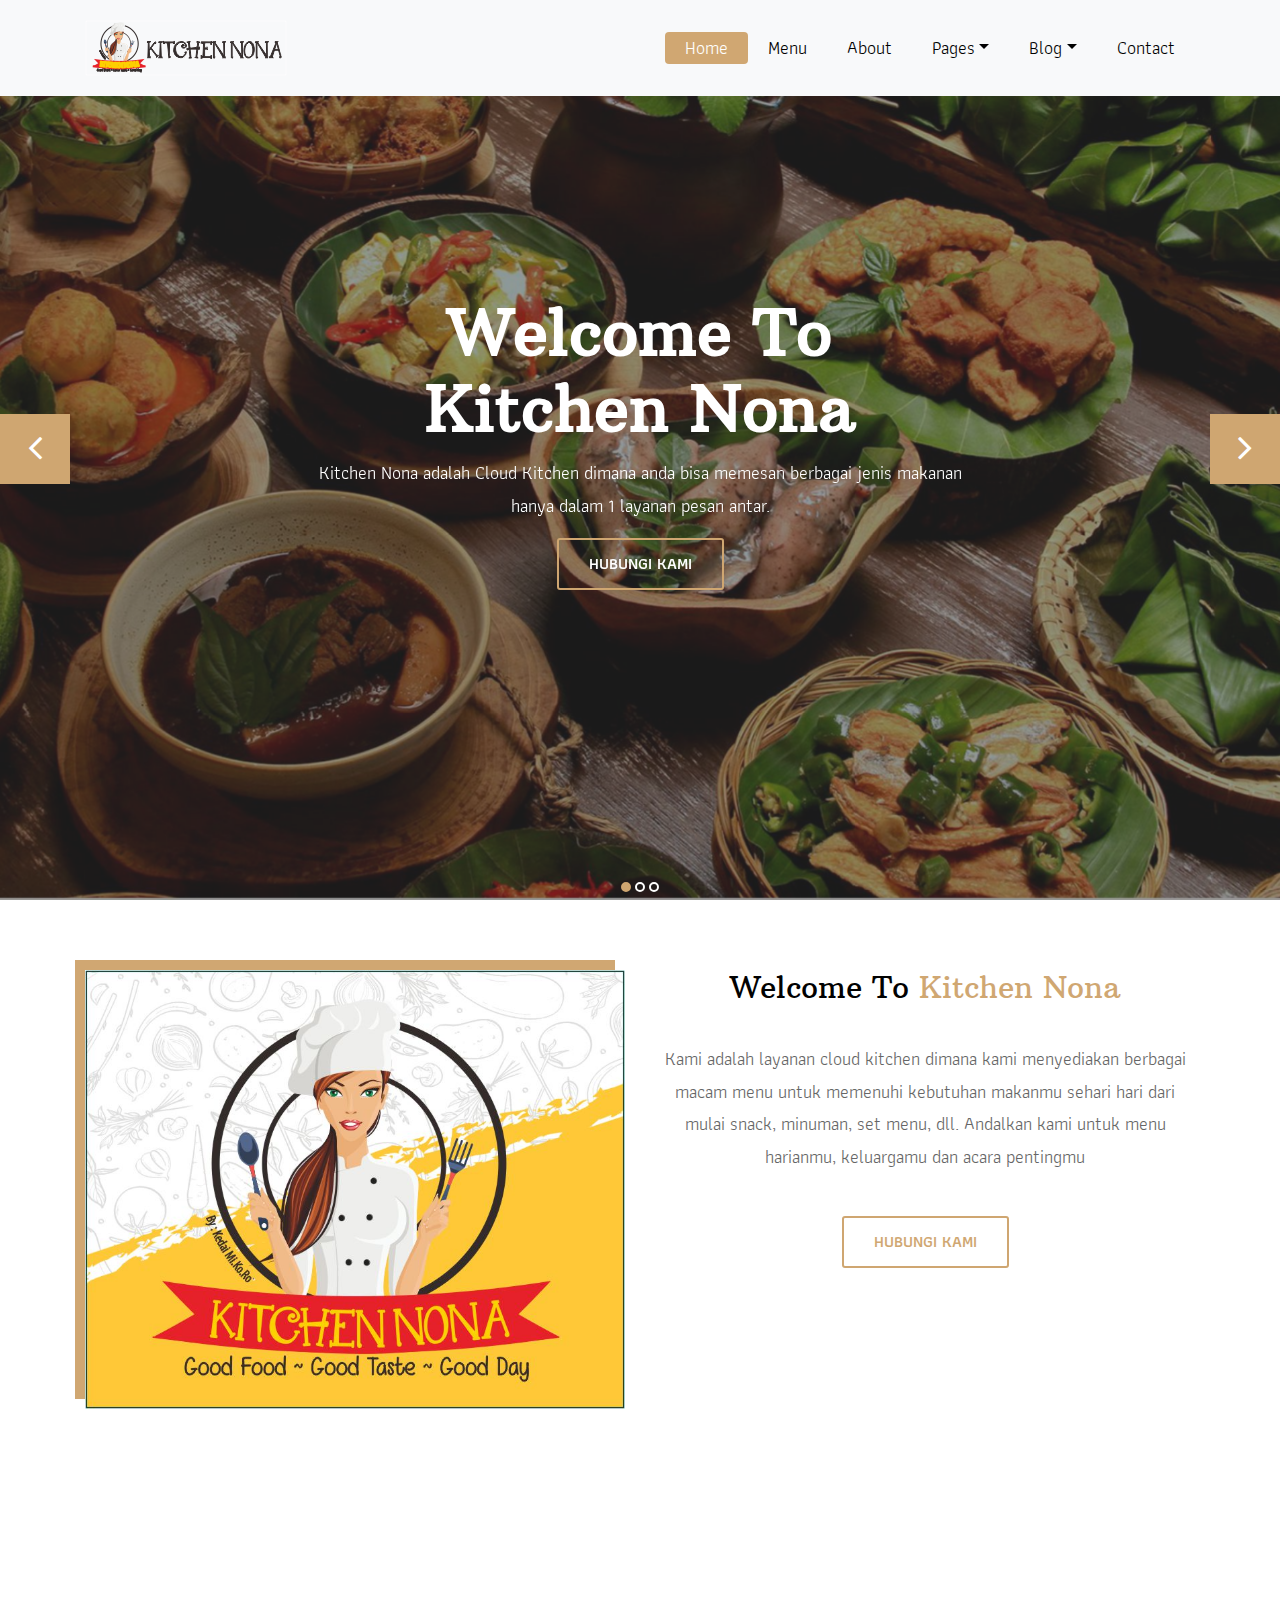
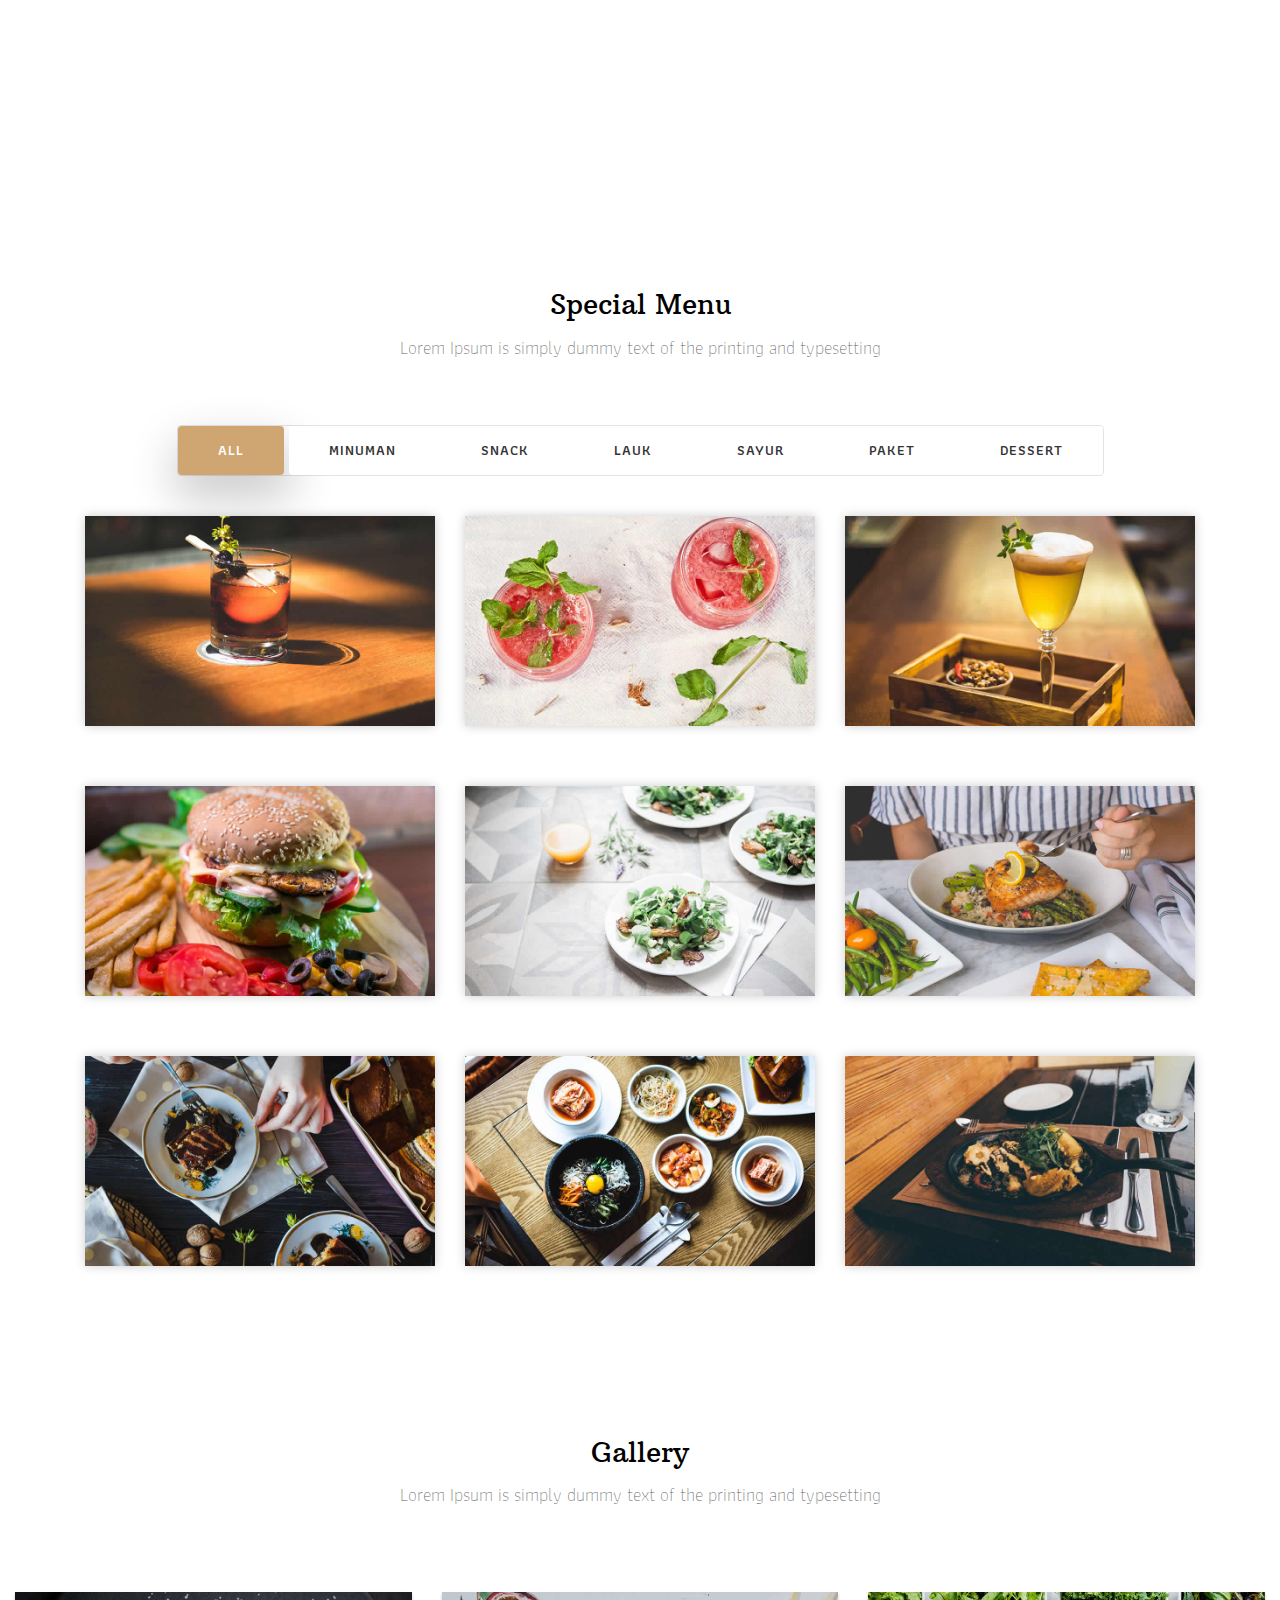
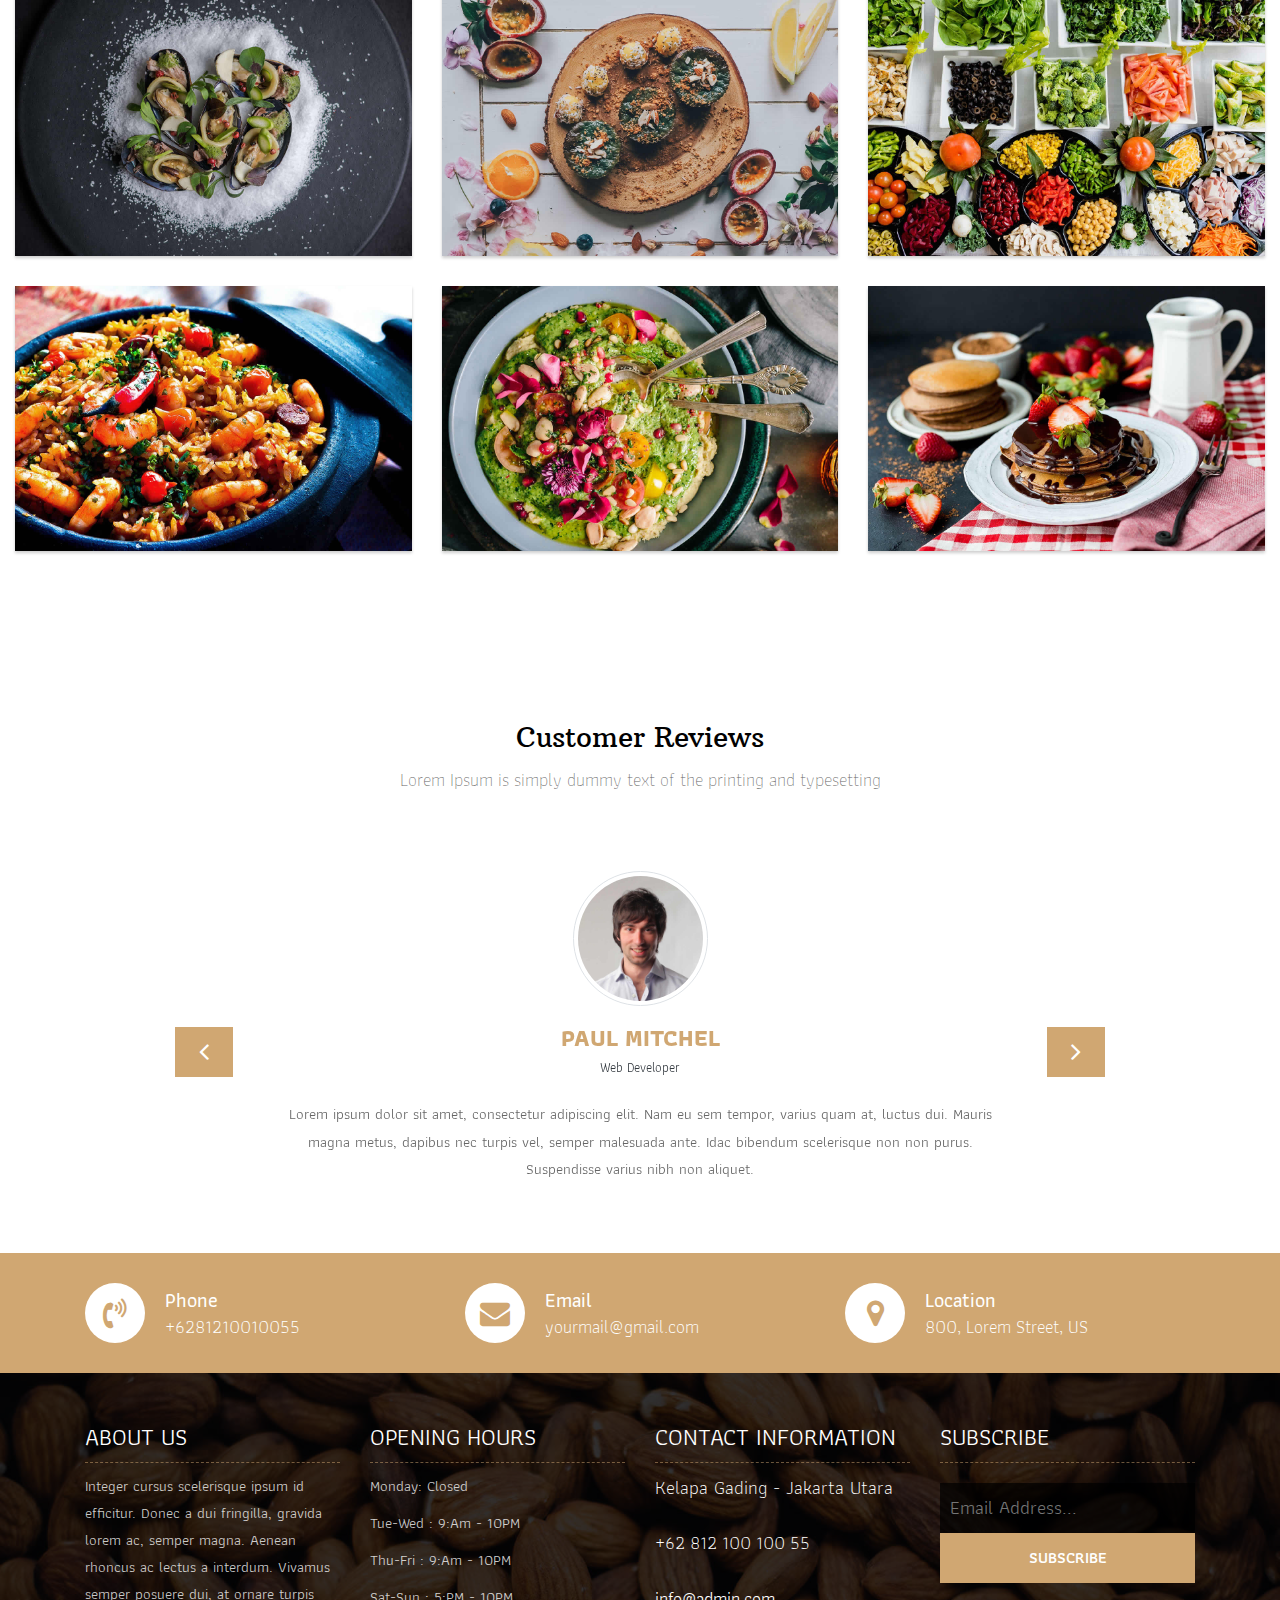
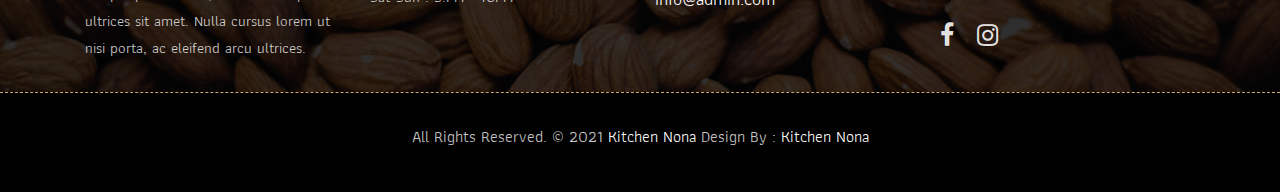
==== index.html @ 823c7b3d "first commit" ====
<!DOCTYPE html>
<html lang="en">
	<!-- Basic -->

	<head>
		<meta charset="utf-8">
		<meta http-equiv="X-UA-Compatible" content="IE=edge">

		<!-- Mobile Metas -->
		<meta name="viewport" content="width=device-width, initial-scale=1">

		<!-- Site Metas -->
		<title>Kitchen Nona</title>
		<meta name="keywords" content="">
		<meta name="description" content="">
		<meta name="author" content="">

		<!-- Site Icons -->
		<link rel="shortcut icon" href="images/favicon.ico" type="image/x-icon">
		<link rel="apple-touch-icon" href="images/apple-touch-icon.png">

		<!-- Bootstrap CSS -->
		<link rel="stylesheet" href="css/bootstrap.min.css">
		<!-- Site CSS -->
		<link rel="stylesheet" href="css/style.css">
		<!-- Responsive CSS -->
		<link rel="stylesheet" href="css/responsive.css">
		<!-- Custom CSS -->
		<link rel="stylesheet" href="css/custom.css">

		<!--[if lt IE 9]>
      <script src="https://oss.maxcdn.com/libs/html5shiv/3.7.0/html5shiv.js"></script>
      <script src="https://oss.maxcdn.com/libs/respond.js/1.4.2/respond.min.js"></script>
    <![endif]-->

	</head>

	<body>
		<!-- Start header -->
		<header class="top-navbar">
			<nav class="navbar navbar-expand-lg navbar-light bg-light">
				<div class="container">
					<a class="navbar-brand" href="index.html">
						<img src="images/logo_kn.png" alt="" />
					</a>
					<button class="navbar-toggler" type="button" data-toggle="collapse" data-target="#navbars-rs-food"
						aria-controls="navbars-rs-food" aria-expanded="false" aria-label="Toggle navigation">
						<span class="navbar-toggler-icon"></span>
					</button>
					<div class="collapse navbar-collapse" id="navbars-rs-food">
						<ul class="navbar-nav ml-auto">
							<li class="nav-item active"><a class="nav-link" href="index.html">Home</a></li>
							<li class="nav-item"><a class="nav-link" href="menu.html">Menu</a></li>
							<li class="nav-item"><a class="nav-link" href="about.html">About</a></li>
							<li class="nav-item dropdown">
								<a class="nav-link dropdown-toggle" href="#" id="dropdown-a" data-toggle="dropdown">Pages</a>
								<div class="dropdown-menu" aria-labelledby="dropdown-a">
									<a class="dropdown-item" href="reservation.html">Reservation</a>
									<a class="dropdown-item" href="stuff.html">Stuff</a>
									<a class="dropdown-item" href="gallery.html">Gallery</a>
								</div>
							</li>
							<li class="nav-item dropdown">
								<a class="nav-link dropdown-toggle" href="#" id="dropdown-a" data-toggle="dropdown">Blog</a>
								<div class="dropdown-menu" aria-labelledby="dropdown-a">
									<a class="dropdown-item" href="blog.html">blog</a>
									<a class="dropdown-item" href="blog-details.html">blog Single</a>
								</div>
							</li>
							<li class="nav-item"><a class="nav-link" href="contact.html">Contact</a></li>
						</ul>
					</div>
				</div>
			</nav>
		</header>
		<!-- End header -->

		<!-- Start slides -->
		<div id="slides" class="cover-slides">
			<ul class="slides-container">
				<li class="text-center">
					<img src="images/web_KN_1.jpg" alt="">
					<div class="container">
						<div class="row">
							<div class="col-md-12">
								<h1 class="m-b-20"><strong>Welcome To <br> Kitchen Nona</strong></h1>
								<p class="m-b-40">Kitchen Nona adalah Cloud Kitchen dimana anda bisa memesan berbagai jenis makanan <br>
									hanya dalam 1 layanan pesan antar.</p>
								<p><a class="btn btn-lg btn-circle btn-outline-new-white"
										href="https://api.whatsapp.com/send?phone=6281210010055">Hubungi Kami</a></p>
							</div>
						</div>
					</div>
				</li>
				<li class="text-center">
					<img src="images/web_KN_2.jpg" alt="">
					<div class="container">
						<div class="row">
							<div class="col-md-12">
								<h1 class="m-b-20"><strong>Welcome To <br> Kitchen Nona</strong></h1>
								<p class="m-b-40">Kitchen Nona adalah Cloud Kitchen dimana anda bisa memesan berbagai jenis makanan <br>
									hanya dalam 1 layanan pesan antar.</p>
								<p><a class="btn btn-lg btn-circle btn-outline-new-white"
										href="https://api.whatsapp.com/send?phone=6281210010055">Hubungi Kami</a></p>

							</div>
						</div>
					</div>
				</li>
				<li class="text-center">
					<img src="images/web_KN_3.jpg" alt="">
					<div class="container">
						<div class="row">
							<div class="col-md-12">
								<h1 class="m-b-20"><strong>Welcome To <br> Kitchen Nona</strong></h1>
								<p class="m-b-40">Kitchen Nona adalah Cloud Kitchen dimana anda bisa memesan berbagai jenis makanan <br>
									hanya dalam 1 layanan pesan antar.</p>
								<p><a class="btn btn-lg btn-circle btn-outline-new-white"
										href="https://api.whatsapp.com/send?phone=6281210010055">Hubungi Kami</a></p>

							</div>
						</div>
					</div>
				</li>
			</ul>
			<div class="slides-navigation">
				<a href="#" class="next"><i class="fa fa-angle-right" aria-hidden="true"></i></a>
				<a href="#" class="prev"><i class="fa fa-angle-left" aria-hidden="true"></i></a>
			</div>
		</div>
		<!-- End slides -->

		<!-- Start About -->
		<div class="about-section-box">
			<div class="container">
				<div class="row">
					<div class="col-lg-6 col-md-6 col-sm-12">
						<img src="images/web_KN_4.jpg" alt="" class="img-fluid">
					</div>
					<div class="col-lg-6 col-md-6 col-sm-12 text-center">
						<div class="inner-column">
							<h1>Welcome To <span>Kitchen Nona</span></h1>
							<!-- <h4>Little Story</h4> -->
							<br>
							<p>
								Kami adalah layanan cloud kitchen
								dimana kami menyediakan berbagai macam menu untuk
								memenuhi kebutuhan makanmu sehari hari
								dari mulai snack, minuman, set menu, dll.
								Andalkan kami untuk menu harianmu, keluargamu dan acara pentingmu

							</p>
							<br>

							<a class="btn btn-lg btn-circle btn-outline-new-white"
								href="https://api.whatsapp.com/send?phone=6281210010055">Hubungi Kami</a>
						</div>
					</div>
				</div>
			</div>
		</div>
		<!-- End About -->

		<!-- Start QT -->
		<div class="qt-box qt-background">
			<div class="container">
				<div class="row">
					<div class="col-md-8 ml-auto mr-auto text-left">
						<p class="lead ">
							" We make a good food, good taste for you to get a good day "
						</p>
						<span class="lead">Kitchen Nona</span>
					</div>
				</div>
			</div>
		</div>
		<!-- End QT -->

		<!-- Start Menu -->
		<div class="menu-box">
			<div class="container">
				<div class="row">
					<div class="col-lg-12">
						<div class="heading-title text-center">
							<h2>Special Menu</h2>
							<p>Lorem Ipsum is simply dummy text of the printing and typesetting</p>
						</div>
					</div>
				</div>
				<div class="row">
					<div class="col-lg-12">
						<div class="special-menu text-center">
							<div class="button-group filter-button-group">
								<button class="active" data-filter="*">All</button>
								<!-- <button data-filter=".drinks">Drinks</button>
								<button data-filter=".lunch">Lunch</button>
								<button data-filter=".dinner">Dinner</button> -->

								<button data-filter=".minuman">Minuman</button>
								<button data-filter=".snack">Snack</button>
								<button data-filter=".lauk">Lauk</button>
								<button data-filter=".sayur">Sayur</button>
								<button data-filter=".paket">Paket</button>
								<button data-filter=".dessert">Dessert</button>



							</div>
						</div>
					</div>
				</div>

				<div class="row special-list">
					<div class="col-lg-4 col-md-6 special-grid drinks">
						<div class="gallery-single fix">
							<img src="images/img-01.jpg" class="img-fluid" alt="Image">
							<div class="why-text">
								<h4>Special Drinks 1</h4>
								<p>Sed id magna vitae eros sagittis euismod.</p>
								<h5> $7.79</h5>
							</div>
						</div>
					</div>

					<div class="col-lg-4 col-md-6 special-grid drinks">
						<div class="gallery-single fix">
							<img src="images/img-02.jpg" class="img-fluid" alt="Image">
							<div class="why-text">
								<h4>Special Drinks 2</h4>
								<p>Sed id magna vitae eros sagittis euismod.</p>
								<h5> $9.79</h5>
							</div>
						</div>
					</div>

					<div class="col-lg-4 col-md-6 special-grid drinks">
						<div class="gallery-single fix">
							<img src="images/img-03.jpg" class="img-fluid" alt="Image">
							<div class="why-text">
								<h4>Special Drinks 3</h4>
								<p>Sed id magna vitae eros sagittis euismod.</p>
								<h5> $10.79</h5>
							</div>
						</div>
					</div>

					<div class="col-lg-4 col-md-6 special-grid lunch">
						<div class="gallery-single fix">
							<img src="images/img-04.jpg" class="img-fluid" alt="Image">
							<div class="why-text">
								<h4>Special Lunch 1</h4>
								<p>Sed id magna vitae eros sagittis euismod.</p>
								<h5> $15.79</h5>
							</div>
						</div>
					</div>

					<div class="col-lg-4 col-md-6 special-grid lunch">
						<div class="gallery-single fix">
							<img src="images/img-05.jpg" class="img-fluid" alt="Image">
							<div class="why-text">
								<h4>Special Lunch 2</h4>
								<p>Sed id magna vitae eros sagittis euismod.</p>
								<h5> $18.79</h5>
							</div>
						</div>
					</div>

					<div class="col-lg-4 col-md-6 special-grid lunch">
						<div class="gallery-single fix">
							<img src="images/img-06.jpg" class="img-fluid" alt="Image">
							<div class="why-text">
								<h4>Special Lunch 3</h4>
								<p>Sed id magna vitae eros sagittis euismod.</p>
								<h5> $20.79</h5>
							</div>
						</div>
					</div>

					<div class="col-lg-4 col-md-6 special-grid dinner">
						<div class="gallery-single fix">
							<img src="images/img-07.jpg" class="img-fluid" alt="Image">
							<div class="why-text">
								<h4>Special Dinner 1</h4>
								<p>Sed id magna vitae eros sagittis euismod.</p>
								<h5> $25.79</h5>
							</div>
						</div>
					</div>

					<div class="col-lg-4 col-md-6 special-grid dinner">
						<div class="gallery-single fix">
							<img src="images/img-08.jpg" class="img-fluid" alt="Image">
							<div class="why-text">
								<h4>Special Dinner 2</h4>
								<p>Sed id magna vitae eros sagittis euismod.</p>
								<h5> $22.79</h5>
							</div>
						</div>
					</div>

					<div class="col-lg-4 col-md-6 special-grid dinner">
						<div class="gallery-single fix">
							<img src="images/img-09.jpg" class="img-fluid" alt="Image">
							<div class="why-text">
								<h4>Special Dinner 3</h4>
								<p>Sed id magna vitae eros sagittis euismod.</p>
								<h5> $24.79</h5>
							</div>
						</div>
					</div>

				</div>
			</div>
		</div>
		<!-- End Menu -->

		<!-- Start Gallery -->
		<div class="gallery-box">
			<div class="container-fluid">
				<div class="row">
					<div class="col-lg-12">
						<div class="heading-title text-center">
							<h2>Gallery</h2>
							<p>Lorem Ipsum is simply dummy text of the printing and typesetting</p>
						</div>
					</div>
				</div>
				<div class="tz-gallery">
					<div class="row">
						<div class="col-sm-12 col-md-4 col-lg-4">
							<a class="lightbox" href="images/gallery-img-01.jpg">
								<img class="img-fluid" src="images/gallery-img-01.jpg" alt="Gallery Images">
							</a>
						</div>
						<div class="col-sm-6 col-md-4 col-lg-4">
							<a class="lightbox" href="images/gallery-img-02.jpg">
								<img class="img-fluid" src="images/gallery-img-02.jpg" alt="Gallery Images">
							</a>
						</div>
						<div class="col-sm-6 col-md-4 col-lg-4">
							<a class="lightbox" href="images/gallery-img-03.jpg">
								<img class="img-fluid" src="images/gallery-img-03.jpg" alt="Gallery Images">
							</a>
						</div>
						<div class="col-sm-12 col-md-4 col-lg-4">
							<a class="lightbox" href="images/gallery-img-04.jpg">
								<img class="img-fluid" src="images/gallery-img-04.jpg" alt="Gallery Images">
							</a>
						</div>
						<div class="col-sm-6 col-md-4 col-lg-4">
							<a class="lightbox" href="images/gallery-img-05.jpg">
								<img class="img-fluid" src="images/gallery-img-05.jpg" alt="Gallery Images">
							</a>
						</div>
						<div class="col-sm-6 col-md-4 col-lg-4">
							<a class="lightbox" href="images/gallery-img-06.jpg">
								<img class="img-fluid" src="images/gallery-img-06.jpg" alt="Gallery Images">
							</a>
						</div>
					</div>
				</div>
			</div>
		</div>
		<!-- End Gallery -->

		<!-- Start Customer Reviews -->
		<div class="customer-reviews-box">
			<div class="container">
				<div class="row">
					<div class="col-lg-12">
						<div class="heading-title text-center">
							<h2>Customer Reviews</h2>
							<p>Lorem Ipsum is simply dummy text of the printing and typesetting</p>
						</div>
					</div>
				</div>
				<div class="row">
					<div class="col-md-8 mr-auto ml-auto text-center">
						<div id="reviews" class="carousel slide" data-ride="carousel">
							<div class="carousel-inner mt-4">
								<div class="carousel-item text-center active">
									<div class="img-box p-1 border rounded-circle m-auto">
										<img class="d-block w-100 rounded-circle" src="images/profile-1.jpg" alt="">
									</div>
									<h5 class="mt-4 mb-0"><strong class="text-warning text-uppercase">Paul Mitchel</strong></h5>
									<h6 class="text-dark m-0">Web Developer</h6>
									<p class="m-0 pt-3">Lorem ipsum dolor sit amet, consectetur adipiscing elit. Nam eu sem tempor, varius
										quam at, luctus dui. Mauris magna metus, dapibus nec turpis vel, semper malesuada ante. Idac
										bibendum scelerisque non non purus. Suspendisse varius nibh non aliquet.</p>
								</div>
								<div class="carousel-item text-center">
									<div class="img-box p-1 border rounded-circle m-auto">
										<img class="d-block w-100 rounded-circle" src="images/profile-3.jpg" alt="">
									</div>
									<h5 class="mt-4 mb-0"><strong class="text-warning text-uppercase">Steve Fonsi</strong></h5>
									<h6 class="text-dark m-0">Web Designer</h6>
									<p class="m-0 pt-3">Lorem ipsum dolor sit amet, consectetur adipiscing elit. Nam eu sem tempor, varius
										quam at, luctus dui. Mauris magna metus, dapibus nec turpis vel, semper malesuada ante. Idac
										bibendum scelerisque non non purus. Suspendisse varius nibh non aliquet.</p>
								</div>
								<div class="carousel-item text-center">
									<div class="img-box p-1 border rounded-circle m-auto">
										<img class="d-block w-100 rounded-circle" src="images/profile-7.jpg" alt="">
									</div>
									<h5 class="mt-4 mb-0"><strong class="text-warning text-uppercase">Daniel vebar</strong></h5>
									<h6 class="text-dark m-0">Seo Analyst</h6>
									<p class="m-0 pt-3">Lorem ipsum dolor sit amet, consectetur adipiscing elit. Nam eu sem tempor, varius
										quam at, luctus dui. Mauris magna metus, dapibus nec turpis vel, semper malesuada ante. Idac
										bibendum scelerisque non non purus. Suspendisse varius nibh non aliquet.</p>
								</div>
							</div>
							<a class="carousel-control-prev" href="#reviews" role="button" data-slide="prev">
								<i class="fa fa-angle-left" aria-hidden="true"></i>
								<span class="sr-only">Previous</span>
							</a>
							<a class="carousel-control-next" href="#reviews" role="button" data-slide="next">
								<i class="fa fa-angle-right" aria-hidden="true"></i>
								<span class="sr-only">Next</span>
							</a>
						</div>
					</div>
				</div>
			</div>
		</div>
		<!-- End Customer Reviews -->

		<!-- Start Contact info -->
		<div class="contact-imfo-box">
			<div class="container">
				<div class="row">
					<div class="col-md-4">
						<a href="tel:+6281210010055"><i class="fa fa-volume-control-phone"></i>
							<div class="overflow-hidden">
								<h4>Phone</h4>
								<p class="lead">
									+6281210010055
								</p>
						</a>
					</div>

				</div>
				<div class="col-md-4">
					<i class="fa fa-envelope"></i>
					<div class="overflow-hidden">
						<h4>Email</h4>
						<p class="lead">
							yourmail@gmail.com
						</p>
					</div>
				</div>
				<div class="col-md-4">
					<i class="fa fa-map-marker"></i>
					<div class="overflow-hidden">
						<h4>Location</h4>
						<p class="lead">
							800, Lorem Street, US
						</p>
					</div>
				</div>
			</div>
		</div>
		</div>
		<!-- End Contact info -->

		<!-- Start Footer -->
		<footer class="footer-area bg-f">
			<div class="container">
				<div class="row">
					<div class="col-lg-3 col-md-6">
						<h3>About Us</h3>
						<p>Integer cursus scelerisque ipsum id efficitur. Donec a dui fringilla, gravida lorem ac, semper magna.
							Aenean rhoncus ac lectus a interdum. Vivamus semper posuere dui, at ornare turpis ultrices sit amet. Nulla
							cursus lorem ut nisi porta, ac eleifend arcu ultrices.</p>
					</div>
					<div class="col-lg-3 col-md-6">
						<h3>Opening hours</h3>
						<p><span class="text-color">Monday: </span>Closed</p>
						<p><span class="text-color">Tue-Wed :</span> 9:Am - 10PM</p>
						<p><span class="text-color">Thu-Fri :</span> 9:Am - 10PM</p>
						<p><span class="text-color">Sat-Sun :</span> 5:PM - 10PM</p>
					</div>
					<div class="col-lg-3 col-md-6">
						<h3>Contact information</h3>
						<p class="lead">Kelapa Gading - Jakarta Utara</p>
						<p class="lead"><a href="#">+62 812 100 100 55</a></p>
						<p><a href="#"> info@admin.com</a></p>
					</div>
					<div class="col-lg-3 col-md-6">
						<h3>Subscribe</h3>
						<div class="subscribe_form">
							<form class="subscribe_form">
								<input name="EMAIL" id="subs-email" class="form_input" placeholder="Email Address..." type="email">
								<button type="submit" class="submit">SUBSCRIBE</button>
								<div class="clearfix"></div>
							</form>
						</div>
						<ul class="list-inline f-social">
							<li class="list-inline-item"><a href="#"><i class="fa fa-facebook" aria-hidden="true"></i></a></li>
							<!-- <li class="list-inline-item"><a href="#"><i class="fa fa-twitter" aria-hidden="true"></i></a></li> -->
							<!-- <li class="list-inline-item"><a href="#"><i class="fa fa-linkedin" aria-hidden="true"></i></a></li> -->
							<!-- <li class="list-inline-item"><a href="#"><i class="fa fa-google-plus" aria-hidden="true"></i></a></li> -->
							<li class="list-inline-item"><a href="https://www.instagram.com/order.kitchennona/"><i
										class="fa fa-instagram" aria-hidden="true"></i></a></li>
						</ul>
					</div>
				</div>
			</div>

			<div class="copyright">
				<div class="container">
					<div class="row">
						<div class="col-lg-12">
							<p class="company-name">All Rights Reserved. &copy; 2021 <a href="#">Kitchen Nona</a> Design By :
								<a href="https://html.design/">Kitchen Nona</a>
							</p>
						</div>
					</div>
				</div>
			</div>

		</footer>
		<!-- End Footer -->

		<a href="#" id="back-to-top" title="Back to top" style="display: none;">&uarr;</a>

		<!-- ALL JS FILES -->
		<script src="js/jquery-3.2.1.min.js"></script>
		<script src="js/popper.min.js"></script>
		<script src="js/bootstrap.min.js"></script>
		<!-- ALL PLUGINS -->
		<script src="js/jquery.superslides.min.js"></script>
		<script src="js/images-loded.min.js"></script>
		<script src="js/isotope.min.js"></script>
		<script src="js/baguetteBox.min.js"></script>
		<script src="js/form-validator.min.js"></script>
		<script src="js/contact-form-script.js"></script>
		<script src="js/custom.js"></script>
	</body>

</html>
---- css/style.css ----
/*------------------------------------------------------------------
    IMPORT FONTS
-------------------------------------------------------------------*/

@import url('https://fonts.googleapis.com/css?family=Arbutus+Slab');
@import url('https://fonts.googleapis.com/css?family=Athiti:400,500,600');

/*------------------------------------------------------------------
    IMPORT FILES
-------------------------------------------------------------------*/

@import url(animate.css);
@import url(font-awesome.min.css);
@import url(superslides.css);
@import url(baguetteBox.min.css);

/*------------------------------------------------------------------
    SKELETON
-------------------------------------------------------------------*/

body {
    color: #666666;
    font-size: 15px;
    font-family: 'Athiti', sans-serif;
    line-height: 1.80857;
}


a {
    color: #1f1f1f;
    text-decoration: none !important;
    outline: none !important;
    -webkit-transition: all .3s ease-in-out;
    -moz-transition: all .3s ease-in-out;
    -ms-transition: all .3s ease-in-out;
    -o-transition: all .3s ease-in-out;
    transition: all .3s ease-in-out;
}

h1,
h2,
h3,
h4,
h5,
h6 {
    letter-spacing: 0;
    font-weight: normal;
    position: relative;
    padding: 0 0 10px 0;
    font-weight: normal;
    line-height: 120% !important;
    color: #1f1f1f;
    margin: 0
}

h1 {
    font-size: 24px
}

h2 {
    font-size: 22px
}

h3 {
    font-size: 18px
}

h4 {
    font-size: 16px
}

h5 {
    font-size: 14px
}

h6 {
    font-size: 13px
}

h1 a,
h2 a,
h3 a,
h4 a,
h5 a,
h6 a {
    color: #212121;
    text-decoration: none!important;
    opacity: 1
}

h1 a:hover,
h2 a:hover,
h3 a:hover,
h4 a:hover,
h5 a:hover,
h6 a:hover {
    opacity: .8
}

a {
    color: #1f1f1f;
    text-decoration: none;
    outline: none;
}

a,
.btn {
    text-decoration: none !important;
    outline: none !important;
    -webkit-transition: all .3s ease-in-out;
    -moz-transition: all .3s ease-in-out;
    -ms-transition: all .3s ease-in-out;
    -o-transition: all .3s ease-in-out;
    transition: all .3s ease-in-out;
}

.btn-custom {
    margin-top: 20px;
    background-color: transparent !important;
    border: 2px solid #ddd;
    padding: 12px 40px;
    font-size: 16px;
}

.lead {
    font-size: 18px;
    line-height: 30px;
    color: #767676;
    margin: 0;
    padding: 0;
}

blockquote {
    margin: 20px 0 20px;
    padding: 30px;
}

ul, li, ol{
	list-style: none;
	margin: 0px;
	padding: 0px;
}
button:focus{
	outline: none;
}

.form-control::-moz-placeholder {
    color: #2a2a2a;
    opacity: 1;
}

/*------------------------------------------------------------------
    LOADER 
-------------------------------------------------------------------*/


/*------------------------------------------------------------------
    HEADER
-------------------------------------------------------------------*/
.top-navbar{
	position: relative;
	z-index: 10;
}

.top-navbar .navbar{
	padding: 15px 0px;
	position: fixed;
	width: 100%;
	transition: height .3s ease-out, background .3s ease-out, box-shadow .3s ease-out;
	-webkit-transform: translate3d(0, 0, 0);
	transform: translate3d(0, 0, 0);
	z-index: 100;
}

.top-navbar .navbar-light .navbar-nav .nav-link{
	color: #010101;
	font-size: 18px;
	padding: 0px 20px;
	border-radius: 4px;
}

.top-navbar .navbar-light .navbar-nav .nav-item .nav-link:hover{
	background: #d0a772;
	color: #ffffff;
}
.top-navbar .navbar-light .navbar-nav .nav-item.active .nav-link{
	background: #d0a772;
	color: #ffffff;
	border-radius: 4px;
}

.navbar-expand-lg .navbar-nav .dropdown-menu{
	border: none;
	 box-shadow: 2px 5px 6px rgba(0,0,0,0.5);
}

.navbar-expand-lg .navbar-nav .dropdown-menu a.dropdown-item:hover{
	background: #d0a772;
	color: #ffffff;
}
.navbar-light .navbar-toggler:hover{
	background: #cfa671;
}

/*------------------------------------------------------------------
    Slider
-------------------------------------------------------------------*/

.cover-slides{
	height: 100vh;
}
.slides-navigation a {
	background: #cfa671;
    position: absolute;
    height: 70px;
    width: 70px;
    top: 50%;
    font-size: 20px;
    display: block;
    color: #fff;
	line-height: 80px;
	text-align: center;
    transition: all .3s ease-in-out;
}
.slides-navigation a i{
	font-size: 40px;
}
.slides-navigation a:hover {
	background: #010101;
}
.cover-slides .container{
	height: 100%;
	position: relative;
	z-index: 2;
}
.cover-slides .container > .row {
	-webkit-box-align: center;
	-ms-flex-align: center;
	align-items: center;
}
.cover-slides .container > .row {
    height: 100%;
}

.btn{
	text-transform: uppercase;
	padding: 19px 36px;
}
.btn{
	display: inline-block;
	font-weight: 600;
	text-align: center;
	white-space: nowrap;
	vertical-align: middle;
	-webkit-user-select: none;
	-moz-user-select: none;
	-ms-user-select: none;
	user-select: none;
	border: 2px solid transparent;
	padding: 12px 30px;
	font-size: 16px;
	line-height: 1.5;
	border-radius: .1875rem;
	transition: color .15s ease-in-out, background-color .15s ease-in-out, border-color .15s ease-in-out, box-shadow .15s ease-in-out;
}
.btn-outline-new-white {
    color: #fff;
    background-color: transparent;
    background-image: none;
    border-color: #cfa671;
}
.btn-outline-new-white:hover {
    color: #ffffff;
    background-color: #cfa671;
    border-color: #cfa671;
}

.overlay-background {
    background: #333;
    position: absolute;
    height: 100%;
    width: 100%;
    left: 0;
    top: 0;
	opacity: 0.5;
}

.cover-slides h1{
	font-family: 'Arbutus Slab', serif;
	font-weight: 500;
	font-size: 64px;
	color: #fff;
}
.cover-slides p{
	font-size: 18px;
	color: #fff;
}
.slides-pagination a{
	border: 2px solid #ffffff;
}
.slides-pagination a.current{
	background: #cfa671;
	border: 2px solid #cfa671;
}

/*------------------------------------------------------------------
    About
-------------------------------------------------------------------*/

.about-section-box{
	padding: 70px 0px;
}
.about-section-box .img-fluid{
	box-shadow: -10px -10px 0px #d0a772;
}
.inner-column{}
.inner-column h1{
	font-family: 'Arbutus Slab', serif;
	font-size: 30px;
	color: #010101;
}
.inner-column h1 span{
	color: #d0a772;
}
.inner-column h4{
	font-size: 16px;
	font-weight: 500;
}
.inner-column p{
	font-size: 18px;
}
.inner-column .btn-outline-new-white{
	color: #d0a772;
}
.inner-column .btn-outline-new-white:hover{
	color: #ffffff;
}

/*------------------------------------------------------------------
    QT
-------------------------------------------------------------------*/


.qt-background{
	background: url(../images/qt-bg-sate.jpg) no-repeat;
    /* background: url(../images/web-bg.jpg) no-repeat; */
	background-size: cover;
	padding: 100px 0;
	background-attachment: fixed;
	background-position: center center;
	position: relative;
}
.qt-background p {
    font-size: 35px;
    font-weight: 300;
    line-height: 44px;
    color: #fff;
	font-family: 'Arbutus Slab', serif;
	margin-bottom: 20px;
}

.qt-background span {
    color: #fff;
    font-size: 20px;  
	font-weight: 500;	
}

/*------------------------------------------------------------------
    Menu
-------------------------------------------------------------------*/

.menu-box{
	padding: 70px 0px;
}

.heading-title{
	margin-bottom: 50px;
}
.heading-title h2{
	color: #010101;
	font-size: 28px;
	font-family: 'Arbutus Slab', serif;
}
.heading-title p{
	font-size: 18px;
	font-weight: 200;
	margin: 0px;
}

.filter-button-group {
    border: 1px solid #e4e4e4;
    border-radius: 4px;
    margin: 10px 15px;
    display: inline-block;
}

.filter-button-group button {
    color: #333;
    letter-spacing: 1px;
    text-transform: uppercase;
    font-weight: 600;
    font-size: 14px;
    cursor: pointer;
    background: #fff;
    padding: 12px 40px;
    border: none;
    border-radius: 4px;
}

.filter-button-group button.active {
    background: #cfa671;
    color: #fff;
    box-shadow: 2px 20px 45px 5px rgba(0,0,0,.2);
}

.gallery-single{
	margin: 30px 0px;
}

.gallery-single {
    position: relative;
    overflow: hidden;
    -webkit-box-shadow: 0 0 10px #ccc;
    box-shadow: 0 0 10px #ccc;
}

.why-text {
    position: absolute;
    left: 0;
    bottom: -100%;
    right: 0;
    height: 100%;
    background: rgba(207, 166, 113, 0.9);
    padding: 12px 12px;
    -webkit-transition: all .3s ease;
    transition: all .3s ease;
}
.why-text h4{
	color: #ffffff;
	font-size: 24px;
	font-weight: 500;
	font-family: 'Arbutus Slab', serif;
}
.why-text p{
	color: #ffffff;
	font-size: 18px;
	border-bottom: 1px dashed #010101;
	margin: 0px;
	padding-bottom: 15px;
	margin-top: 15px;
	margin-bottom: 15px;
}
.why-text h5{
	font-size: 28px;
	font-weight: 600;
	color: #ffffff;
}

.gallery-single:hover .why-text{
	bottom: 0px;
}


/*------------------------------------------------------------------
    Gallery
-------------------------------------------------------------------*/

.gallery-box{
	padding: 70px 0px;
}
.tz-gallery{
	margin-top: 30px;
}
.tz-gallery .lightbox img {
    width: 100%;
    margin-bottom: 30px;
    transition: 0.2s ease-in-out;
    box-shadow: 0 2px 3px rgba(0,0,0,0.2);
}
.tz-gallery .lightbox img:hover {
    transform: scale(1.05);
    box-shadow: 0 8px 15px rgba(0,0,0,0.3);
}

/*------------------------------------------------------------------
    Customer Reviews
-------------------------------------------------------------------*/

.customer-reviews-box{
	padding: 70px 0px;
}

.carousel-inner .carousel-item .img-box{
	width: 135px;
	height: 135px;
}
.carousel-control-prev{
	left: -100px;
}
.carousel-control-next{
	right: -100px;
}
.carousel-indicators{
	top: 320px;
}

.text-warning{
	color: #d0a772 !important;
	font-size: 24px;
}

@media (min-width: 320px) and (max-width: 640px) {
	.carousel-inner .carousel-item p{
		font-size: 14px;
	}
	.carousel-control-prev{
		left: -5px;
	}
	.carousel-control-next{
		right: -5px;
	}
 	.carousel-indicators{
		top: 400px;
	}
}

#reviews .carousel-control-prev{
	background: #d0a772;
	color: #ffffff;
	display: block;
	position: absolute;
	width: 8%;
	height: 50px;
	top: 50%;
	font-size: 28px;
	opacity: 1;
}
#reviews .carousel-control-prev:hover{
	background: #010101;
	color: #ffffff;
}

#reviews .carousel-control-next{
	background: #d0a772;
	color: #ffffff;
	display: block;
	position: absolute;
	width: 8%;
	height: 50px;
	top: 50%;
	font-size: 28px;
	opacity: 1;
}
#reviews .carousel-control-next:hover{
	background: #010101;
	color: #ffffff;
}


/*------------------------------------------------------------------
    Contact info
-------------------------------------------------------------------*/

.contact-imfo-box{
	background: #d0a772;
	padding: 30px 0;
}

.overflow-hidden {
    overflow: hidden;
}

.contact-imfo-box i{
	display: block;
	float: left;
	width: 60px;
	height: 60px;
	line-height: 60px;
	text-align: center;
	background: #fff;
	color: #d0a772;
	font-size: 30px;
	-webkit-border-radius: 50%;
	-moz-border-radius: 50%;
	-ms-border-radius: 50%;
	border-radius: 50%;
	margin-right: 20px;
}
.contact-imfo-box h4 {
    margin: 0px;
    margin-top: 5px;
	color: #ffffff;
	font-size: 20px;
	padding: 0px;
	font-weight: 500;
	line-height: 24px;
}
.contact-imfo-box p {
    margin: 0px;
	color: #ffffff;
	font-weight: 300;
}

/*------------------------------------------------------------------
    Footer
-------------------------------------------------------------------*/

.footer-area{
	padding-top: 50px;
	padding-bottom: 0px;
}
.bg-f{
	background-image: url("../images/footer-bg.jpg");
	background-attachment: scroll;
	background-clip: initial;
	background-color: rgba(0, 0, 0, 0);
	background-origin: initial;
	background-position: center center;
	background-repeat: no-repeat;
	background-size: cover;
	position: relative;
}
.bg-f::before {
    background: #010101;
    content: "";
    height: 100%;
    left: 0;
    position: absolute;
    top: 0;
    width: 100%;
    z-index: 1;
	opacity: 0.8;
}

.footer-area .container{
	position: relative;
	z-index: 1;
}
.footer-area h3{
	color: #ffffff;
	text-transform: uppercase;
	font-size: 24px;
	border-bottom: 1px dashed rgba(207, 166, 113, 0.5);
	margin-bottom: 10px;
}
.footer-area p{
	font-size: 15px;
	color: rgba(255, 255, 255, 0.8);
	margin: 0;
	padding-bottom: 10px;
}

.footer-area p.lead{
	font-size: 19px;
	color: #ffffff;
	margin-bottom: 15px;
}
.footer-area p.lead a{
	color: #ffffff;
	margin-bottom: 15px;
}
.footer-area p.lead a:hover{
	color: #d0a772;
}
.footer-area p a{
	font-size: 18px;
	color: #ffffff;
}
.footer-area p a:hover{
	color: #d0a772;
}

.subscribe_form {
    display: block;
    text-align: center;
    padding: 5px 0;
}

.subscribe_form .form_input {
    display: block;
    background-color: rgba(0,0,0,0.7);
    color: #fff;
    border: none;
    font-size: 19px;
    line-height: 50px;
    padding: 0 10px;
    float: left;
    width: 100%;
    transition: all 0.5s ease-in-out;
}

.subscribe_form .submit {
    background-color: #d0a772;
    color: #fff;
    font-size: 16px;
    font-weight: 600;
    line-height: 50px;
    display: inline-block;
    padding: 0 10px;
    float: left;
    width: 100%;
	border: none;
	cursor: pointer;
    transition: all 0.5s ease-in-out;
}
.subscribe_form .submit:hover{
	background: #010101;
}

.f-social {
    padding-bottom: 10px;
    margin: 0px;
    margin-top: 20px;
}
.f-social li a {
    font-size: 25px;
    color: rgba(255, 255, 255, 0.9);
	margin-right: 10px;
}

.copyright{
	margin-top: 20px;
	position: relative;
	display: block;
	background-color: #010101;
	border-top: 1px dashed rgba(207, 166, 113);
	padding: 30px 0;
	z-index: 1;
}

.copyright .company-name{
	font-size: 16px;
	text-align: center;
}
.copyright .company-name a{
	font-size: 16px;
}

/*------------------------------------------------------------------
    All Pages
-------------------------------------------------------------------*/

.page-breadcrumb {
    padding: 250px 0 150px;
    background: url(../images/all-bg.jpg) no-repeat;
    background-attachment: fixed;
    background-size: cover;
    background-position: 0 0;
    position: relative;
}
.all-page-title .container{
	position: relative;
	z-index: 2;
}
.all-page-title::before{
	background: #010101;
	content: "";
	height: 100%;
	left: 0;
	position: absolute;
	top: 0;
	width: 100%;
	z-index: 1;
	opacity: 0.8;	
}
.all-page-title h1{
	font-size: 38px;
	color: #ffffff;
	font-family: 'Arbutus Slab', serif;
	padding: 0px;
}

.inner-pt{
	margin-top: 30px;
}
.inner-pt p{
	font-size: 18px;
}

.stuff-box{
	padding: 70px 0px;
}

.our-team{
    border: 2px solid #d0a772;
    border-radius: 0px;
    text-align: center;
    margin: 10px;
    z-index: 1;
    position: relative;
}
.our-team:before,
.our-team:after{
    content: "";
    width: 100%;
    height: 104%;
    background: #d0a772;
    position: absolute;
    top: 50%;
    left: 0;
    z-index: -1;
    transform: translateY(-50%) scaleX(0.3);
    transition: all 0.3s ease 0s;
}
.our-team:after{
    width: 106%;
    left: 50%;
    transform: translate(-50%, -50%) scaleY(0.25);
}
.our-team:hover:before{ transform: translateY(-50%) scaleX(0.7); }
.our-team:hover:after{ transform: translate(-50%, -50%) scaleY(0.7); }
.our-team img{
    width: 100%;
    height: auto;
    border-radius: 0px;
    transition: all 0.3s ease 0s;
}
.our-team .team-content{
    width: 93%;
    padding: 25px 0 10px;
    background: #d0a772;
    position: absolute;
    bottom: 50px;
    left: 50%;
    opacity: 0;
    transform: translateX(-50%);
    transition: all 0.3s cubic-bezier(0.5, 0.2,0.1,0.9);
}
.our-team:hover .team-content{
    bottom: 10px;
    opacity: 1;
}
.our-team .title{
    font-size: 25px;
    font-weight: 600;
    color: #fff;
    letter-spacing: 1px;
    text-transform: capitalize;
    margin: 0;
}
.our-team .post{
    display: block;
    font-size: 16px;
    color: #fff;
    text-transform: uppercase;
    margin-bottom: 10px;
}
.our-team .social{
    padding: 0;
    margin: 0;
    list-style: none;
}
.our-team .social li{
    display: inline-block;
    margin: 0 5px;
}
.our-team .social li a{
    display: block;
    width: 35px;
    height: 35px;
    line-height: 35px;
    border-radius: 50%;
    background: #fff;
    font-size: 20px;
    color: #d0a772;
    transition: all 0.3s ease 0s;
}
.our-team .social li a:hover{
    background: #ffffff;
    box-shadow: 0 0 0 5px rgba(255,255,255,0.3);
    color: #d0a772;
}
@media only screen and (max-width: 990px){
    .our-team{ margin-bottom: 30px; }
}


.reservation-box{
	padding: 70px 0px;
}

.reservation-box h3{
	padding: 0px 15px;
	margin-bottom: 20px;
	font-weight: 600;
}

.help-block ul li{
	color: red;
}

.form-control[readonly]{
	background-color: #ffffff;
}

.form-control{
	border-radius: 0px;
	min-height: 50px;
}
.form-control:focus{
	border: 1px solid #d0a772;
	box-shadow: none;
}

.form-group .picker__input.picker__input--active{
	border-color: #d0a772;
}

.submit-button{
	margin-top: 20px;
}
.btn.btn-common{
	color: #d0a772;
	background-color: transparent;
	background-image: none;
	border-color: #cfa671;
}
.btn.btn-common:hover{
	color: #ffffff;
	background-color: #cfa671;
	border-color: #cfa671;
}
.blog-box{
	padding: 70px 0px;
}
.blog-box-inner{
	position: relative;
	margin-bottom: 30px;
}

.blog-box-inner .blog-img-box{
	position: relative;
	display: block;
}

.blog-box-inner .blog-detail{
	position: absolute;
	top: 0;
	background: #fff;
	padding: 30px 25px;
	border: 1px solid #ddd;
	transition-duration: .5s;
	height: 100%;
}

.blog-detail h4 {
    font-size: 18px;
    font-weight: 500;
    color: #222222;
}

.blog-detail ul li {
    display: inline-block;
    padding: 0px 5px;
}
.blog-detail ul li span{
	color: #d0a772;
	cursor: pointer;
}
.blog-detail ul li span:hover{
	color: #010101;
}

.blog-detail ul li:first-child {
    padding-left: 0px;
}

.blog-detail p {
    padding: 10px 0px 0 0;
	margin: 0px;
}

.blog-detail a{
	color: #d0a772;
	margin-top: 20px;
}

.blog-box-inner .blog-detail:hover{
	background: rgba(255, 255, 255, .9);
}

.blog-inner-box {
    position: relative;
    margin: 0px 10px;
    margin-bottom: 30px;
}
.side-blog-img {
    box-shadow: -15px -15px 0px 0px rgba(0,0,0,0.4);
    -webkit-transition: all 1s ease 0.01s;
    transition: all 1s ease 0.01s;
    position: relative;
}

.date-blog-up {
    position: absolute;
    right: 0px;
    top: 0px;
    background: #cfa671;
    font-size: 18px;
    color: #ffffff;
    padding: 5px 15px 5px 5px;
}
.inner-blog-detail {
    background: #ffffff;
    position: relative;
    padding: 30px 20px;
}

.inner-blog-detail h3 {
    font-size: 20px;
    font-weight: 500;
    padding-bottom: 15px;
}
.inner-blog-detail ul li {
    display: inline-block;
    padding: 0px 5px;
    color: #222222;
}
.inner-blog-detail ul li span {
    color: #cfa671;
}
.inner-blog-detail p {
    padding: 10px 0px;
}
.details-page blockquote {
    border-left: 5px solid #cfa671;
}
.details-page blockquote {
    padding: 20px;
}
blockquote {
    margin: 20px 0 20px;
    padding: 30px;
}
.blog-inner-details-line {
    margin: 20px 0px;
    clear: both;
    float: left;
    width: 100%;
}
.line-left-social h5 {
    font-size: 18px;
    font-weight: 600;
    padding-bottom: 15px;
}
.line-left-social ul li {
    display: inline-block;
    margin-bottom: 5px;
}
.line-right-social ul li {
    display: inline-block;
}
.line-right-social ul li a {
    display: block;
    padding: 5px;
    background: #f5f5f5;
    border-radius: 6px;
    font-weight: 500;
    width: 35px;
    height: 35px;
    text-align: center;
    line-height: 25px;
    font-size: 15px;
}
.line-left-social ul li a {
    display: block;
    padding: 5px 10px;
    background: #f5f5f5;
    border-radius: 6px;
    font-weight: 400;
    font-size: 12px;
}
.line-left-social ul li a:hover {
    background: #cfa671;
    color: #ffffff;
}
.line-right-social ul li a:hover {
    background: #cfa671;
    color: #ffffff;
}
.line-right-social h5 {
    font-size: 18px;
    font-weight: 600;
    padding-bottom: 15px;
}
.blog-comment-box {
    clear: both;
    margin: 20px 0px;
    float: left;
    width: 100%;
}
.blog-comment-box h3 {
    font-size: 18px;
    font-weight: 600;
    padding-bottom: 20px;
}
.comment-item {
    margin-bottom: 30px;
}
.comment-item-left {
    float: left;
    width: 90px;
    height: 90px;
}
.comment-item-left img {
    width: 100%;
    border-radius: 6px;
}
.comment-item-right {
    padding-left: 110px;
}
.comment-item-right a {
    font-size: 16px;
    font-weight: 500;
}
.des-l {
    display: inline-block;
    width: 100%;
}
.des-l p {
    font-size: 13px;
}
.comment-item-right a {
    font-size: 16px;
    font-weight: 500;
}
.right-btn-re {
    float: right;
    font-style: italic;
    text-align: right;
    font-size: 16px;
    padding: 5px 10px;
    background: #f5f5f5;
    border-radius: 6px;
}
.right-btn-re:hover {
    background: #cfa671;
    color: #ffffff !important;
}
.comment-respond-box {
    clear: both;
}
.blog-comment-box .children {
    margin-left: 70px;
}
.comment-item {
    margin-bottom: 30px;
}
.comment-item-right i {
    padding-right: 10px;
}

.comment-form-respond input {
    min-height: 38px;
    border: 1px solid #010101;
    border-radius: 0px;
    padding: 10px;
}
.comment-form-respond textarea {
    border: 1px solid #010101;
    border-radius: 0px;
    padding: 10px;
    min-height: 110px;
}

.btn-submit{
	color: #d0a772;
	background-color: transparent;
	background-image: none;
	border-color: #cfa671;
}
.btn-submit:hover{
	color: #ffffff;
	background-color: #cfa671;
	border-color: #cfa671;
}

.right-side-blog h3 {
    font-weight: 600;
    font-size: 18px;
    padding-bottom: 20px;
}
.blog-search-form {
    position: relative;
    border-bottom: 1px solid #010101;
    padding-bottom: 30px;
    margin-bottom: 20px;
}
.blog-search-form input {
    width: 100%;
    min-height: 40px;
    border: 1px solid rgba(0,0,0,0.3);
    padding: 5px 40px 5px 10px;
    font-size: 15px;
    color: #222222;
}
.blog-search-form .search-btn {
    position: absolute;
    right: 0px;
    background: none;
    border: none;
    font-size: 20px;
    min-height: 40px;
    padding: 0px 15px;
}

.right-side-blog h3 {
    font-weight: 500;
    font-size: 18px;
    padding-bottom: 20px;
}
.blog-categories {
    padding-bottom: 30px;
    margin-bottom: 20px;
}
.blog-categories ul li {
    line-height: 14px;
    padding: 10px 0px;
    border-top: 1px solid #f5f5f5;
}
.blog-categories ul li a {
    display: inline-block;
    text-transform: capitalize;
    width: 100%;
}
.blog-categories ul li a:hover{
	color: #cfa671;
}
.recent-box-blog {
    margin-bottom: 20px;
	display: inline-block;
}
.recent-img {
    float: left;
    position: relative;
}
.recent-img::before {
    position: absolute;
    content: '';
    z-index: 2;
    top: 0;
    left: 0;
    width: 100%;
    height: 100%;
    background-color: #cfa671;
    opacity: 0.4;
    transform: scale(0);
    -webkit-transform: scale(0);
    -moz-transform: scale(0);
    -ms-transform: scale(0);
    -o-transform: scale(0);
    transition: all 0.5s ease;
    -webkit-transition: all 0.5s ease;
    -moz-transition: all 0.5s ease;
    -o-transition: all 0.5s ease;
}
.recent-box-blog:hover .recent-img::before {
    transform: scale(1);
    -webkit-transform: scale(1);
    -moz-transform: scale(1);
    -ms-transform: scale(1);
    -o-transform: scale(1);
}
.recent-info {
    display: table-cell;
    vertical-align: top;
    padding-left: 15px;
}
.recent-info ul li {
    display: inline-block;
    font-size: 11px;
    padding: 0px;
    color: #222222;
}
.recent-info h4 {
    font-size: 14px;
    padding: 0px;
    margin: 11px 0px;
    font-weight: 500;
}
.blog-tag-box ul li {
    display: inline-block;
    margin-bottom: 3px;
}
.blog-tag-box ul li a {
    padding: 5px 15px;
    display: block;
    background: #f5f5f5;
    color: #222222;
    border-radius: 6px;
}
.blog-tag-box ul li a:hover {
    color: #ffffff;
    background: #cfa671;
}


.contact-box{
	padding: 70px 0px;
}

.map-full {
    width: 100%;
    height: 500px;
    border-radius: 0px;
    margin: 0px auto;
}

#back-to-top {
    position: fixed;
    bottom: 40px;
    right: 40px;
    z-index: 9999;
    width: 32px;
    height: 32px;
    text-align: center;
    line-height: 30px;
    background: #d0a772;
    color: #ffffff;
    cursor: pointer;
    border: 0;
    border-radius: 2px;
    text-decoration: none;
    transition: opacity 0.2s ease-out;
	font-size: 30px;
}
---- css/responsive.css ----
/* only small desktops */
/* tablets */
/* only small tablets */
@media only screen and (min-width: 992px) and (max-width: 1180px) {
	.footer-area h3{
		font-size: 18px;
	}
}
@media (min-width: 768px) and (max-width: 991px) {
	.navbar-light .navbar-brand{
		margin-left: 15px;
	}
	.navbar-light .navbar-toggler{
		margin-right: 15px;
		border-radius: 0px;
	}
	.navbar-expand-lg .navbar-nav .dropdown-menu{
		box-shadow: none;
	}
	.carousel-control-prev{
		left: -60px;
	}
	.carousel-control-next{
		right: -60px;
	}
	.why-text h4{
		font-size: 18px;
	}
	.why-text p{
		margin: 0px;
	}
}

/* mobile or only mobile */
@media (max-width: 767px) {
	.navbar-light .navbar-brand{
		margin-left: 15px;
	}
	.navbar-light .navbar-toggler{
		margin-right: 15px;
		border-radius: 0px;
	}
	.navbar-expand-lg .navbar-nav .dropdown-menu{
		box-shadow: none;
	}
	.cover-slides h1{
		font-size: 22px;
	}
	.cover-slides p {
		font-size: 14px;
	}
	.slides-navigation a{
		height: 42px;
		width: 38px;
		line-height: 33px;
	}
	.inner-column{
		margin-top: 15px;
	}
	.inner-column h1{
		font-size: 22px;
	}
	.filter-button-group{
		margin: 10px 0px;
	}
	
	.contact-imfo-box .col-md-4{
		margin-bottom: 15px;
	}
	.carousel-control-prev{
		left: 0px;
	}
	.carousel-control-next{
		right: 0px;
	}
	.blog-box-inner .blog-detail{
		overflow: hidden;
	}
	.blog-sidebar{
		margin-top: 50px;
	}
	
}
@media only screen and (min-width: 280px) and (max-width: 599px) {
	
	.why-text p{
		margin-bottom: 0px;
		margin-top: 0px;
	}
}
---- css/custom.css ----
/** ADD YOUR AWESOME CODES HERE **/
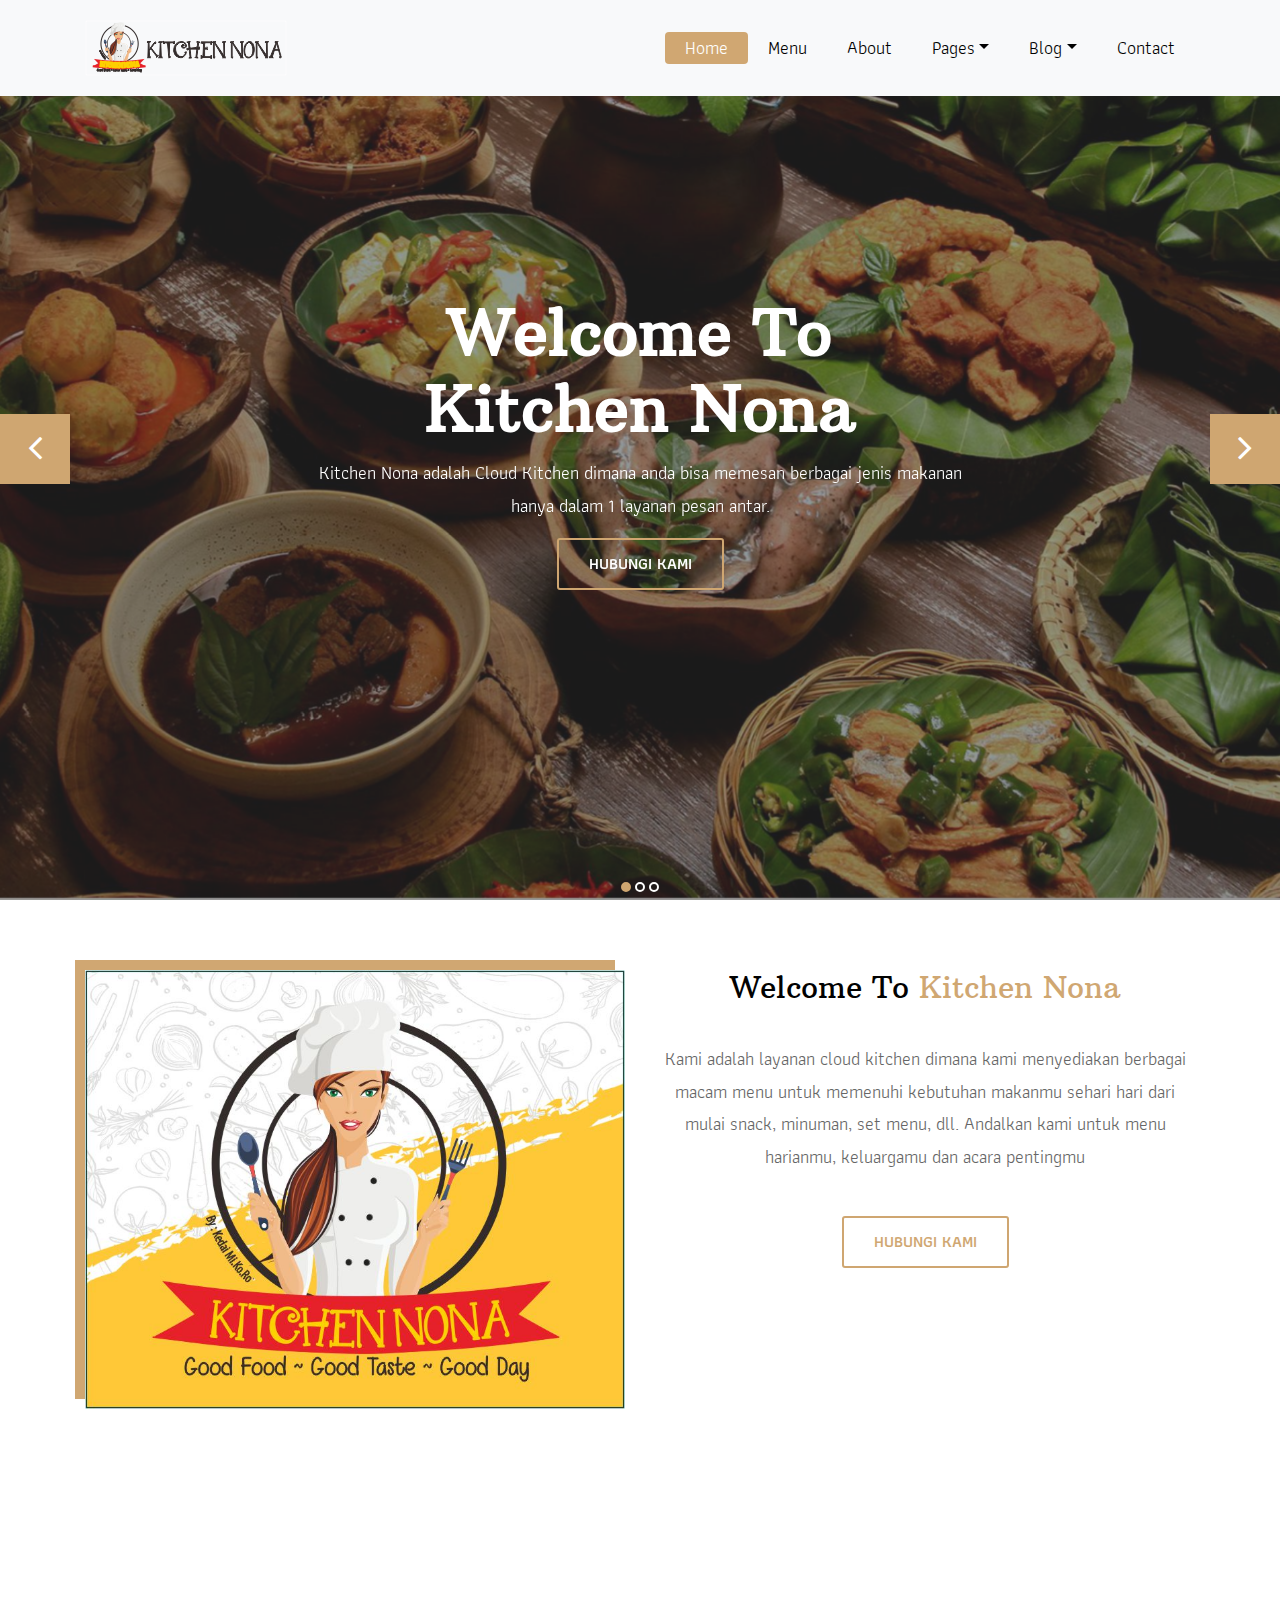
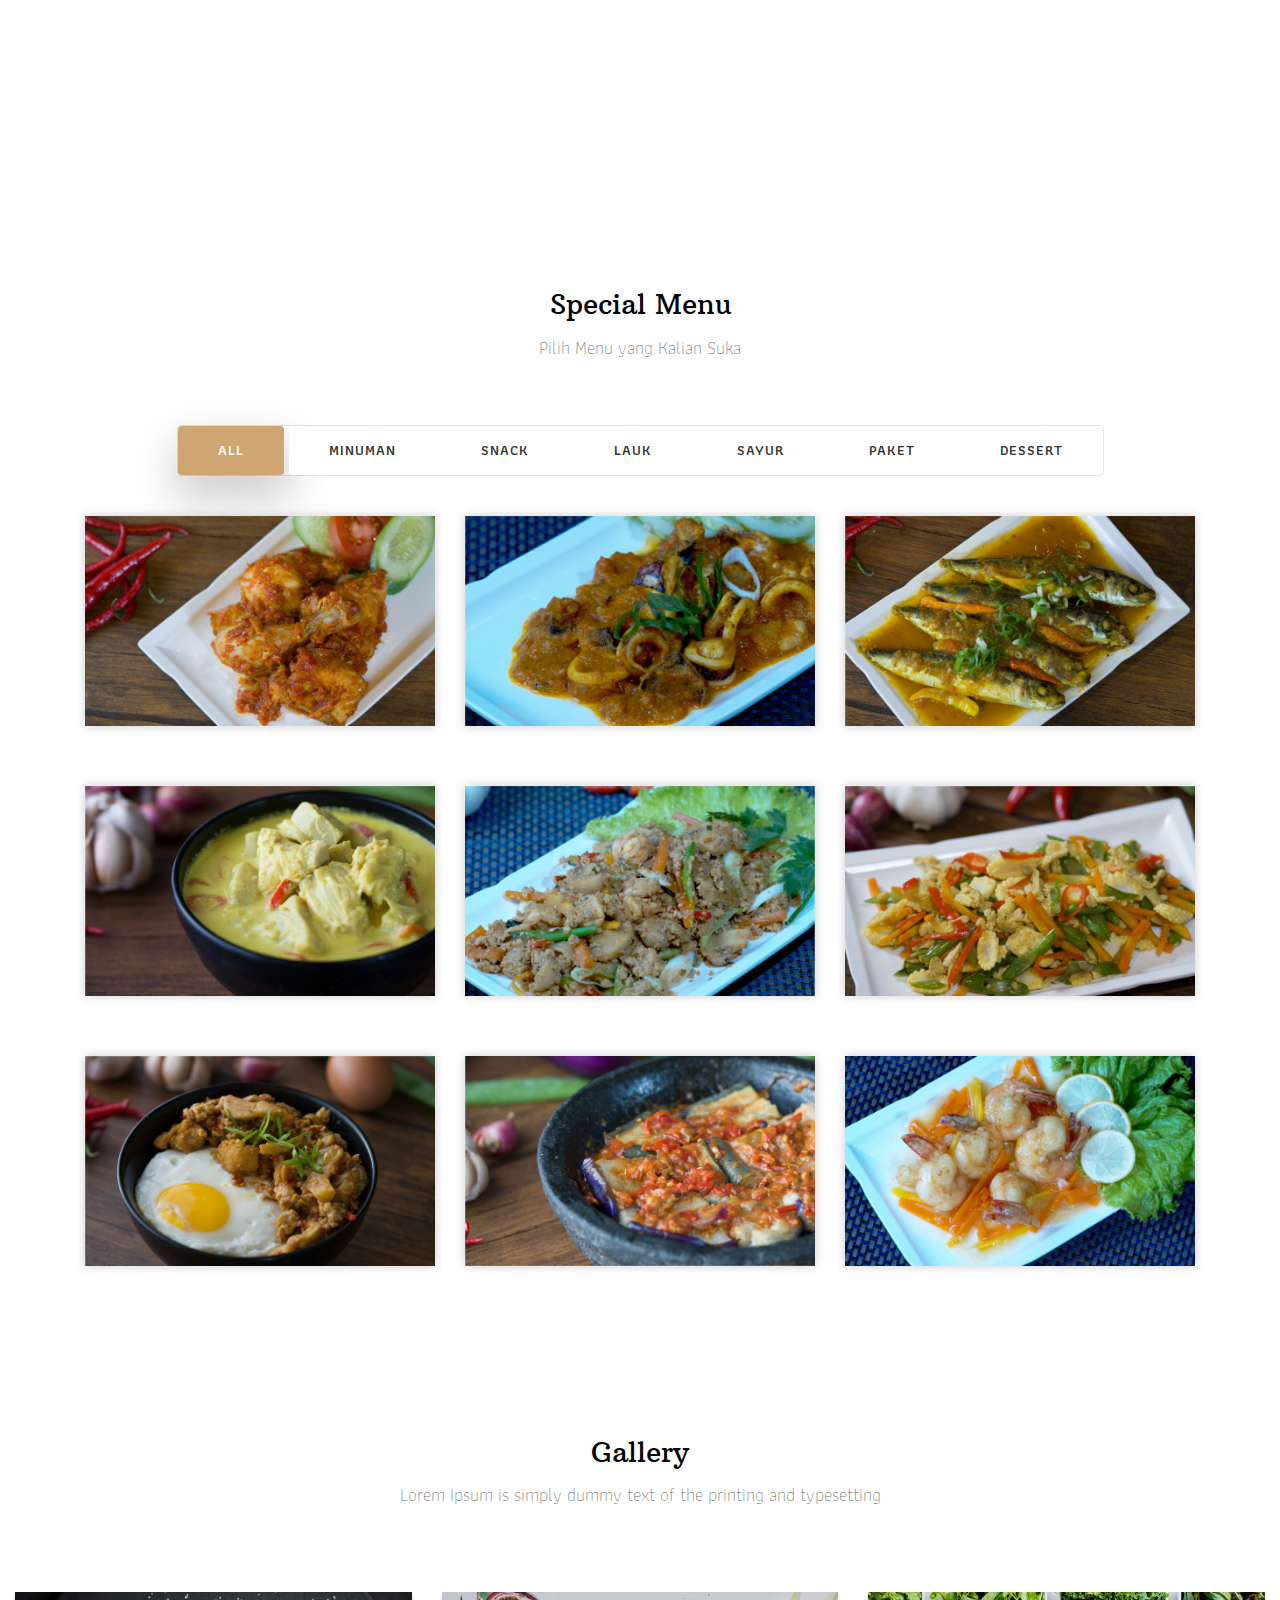
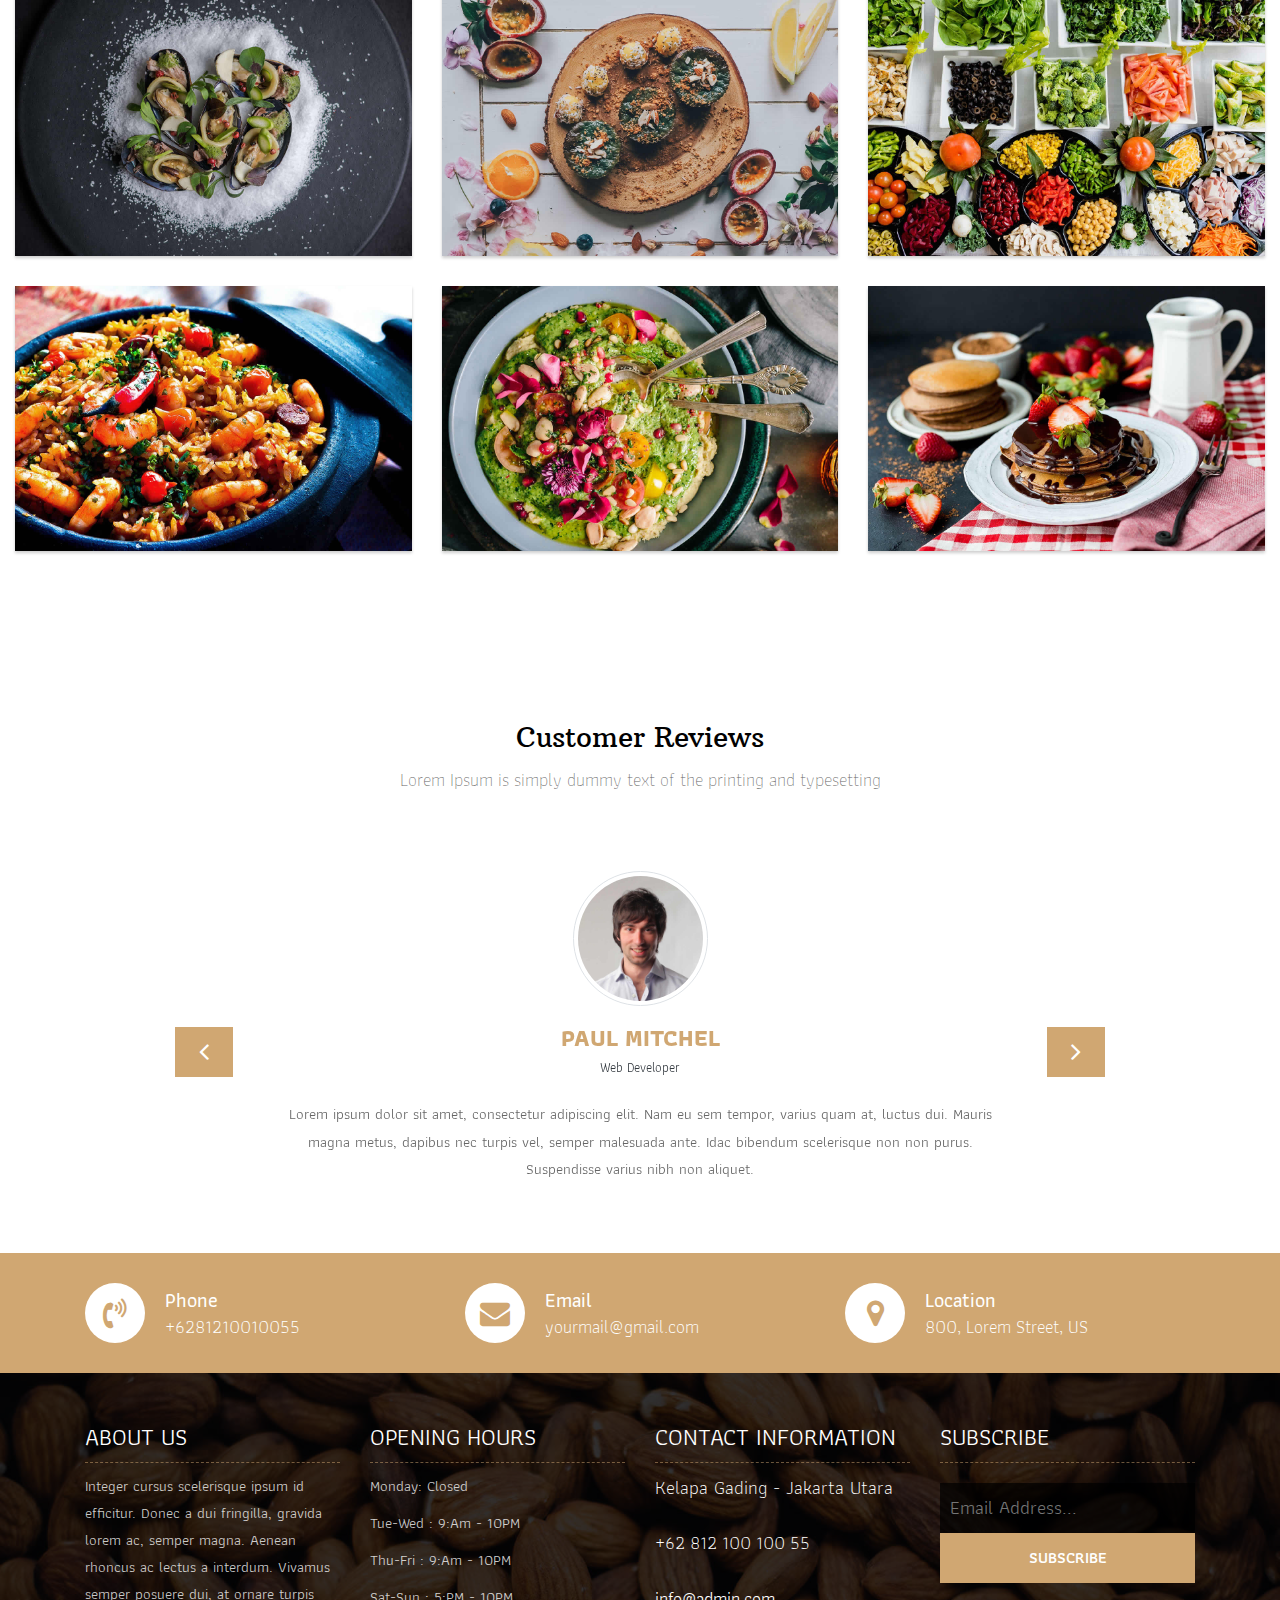
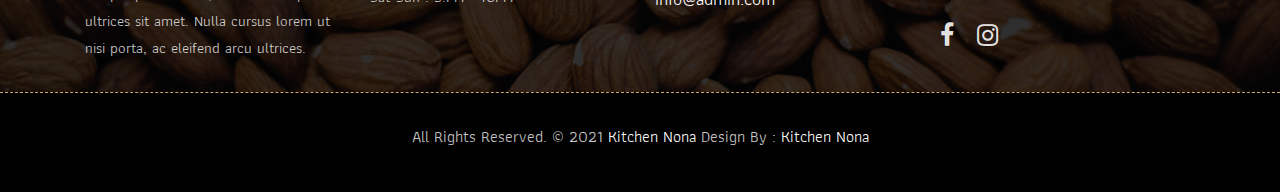
==== commit ba9a35cb: "menambahkan menu dan maps" ====
--- a/index.html
+++ b/index.html
@@ -183,7 +183,7 @@
 					<div class="col-lg-12">
 						<div class="heading-title text-center">
 							<h2>Special Menu</h2>
-							<p>Lorem Ipsum is simply dummy text of the printing and typesetting</p>
+							<p> Pilih Menu yang Kalian Suka </p>
 						</div>
 					</div>
 				</div>
@@ -202,116 +202,114 @@
 								<button data-filter=".sayur">Sayur</button>
 								<button data-filter=".paket">Paket</button>
 								<button data-filter=".dessert">Dessert</button>
-
-
-
-							</div>
-						</div>
-					</div>
-				</div>
-
+							</div>
+						</div>
+					</div>
+				</div>
+
+				<!-- Input Menu Start -->
 				<div class="row special-list">
-					<div class="col-lg-4 col-md-6 special-grid drinks">
-						<div class="gallery-single fix">
-							<img src="images/img-01.jpg" class="img-fluid" alt="Image">
-							<div class="why-text">
-								<h4>Special Drinks 1</h4>
-								<p>Sed id magna vitae eros sagittis euismod.</p>
-								<h5> $7.79</h5>
-							</div>
-						</div>
-					</div>
-
-					<div class="col-lg-4 col-md-6 special-grid drinks">
-						<div class="gallery-single fix">
-							<img src="images/img-02.jpg" class="img-fluid" alt="Image">
-							<div class="why-text">
-								<h4>Special Drinks 2</h4>
-								<p>Sed id magna vitae eros sagittis euismod.</p>
-								<h5> $9.79</h5>
-							</div>
-						</div>
-					</div>
-
-					<div class="col-lg-4 col-md-6 special-grid drinks">
-						<div class="gallery-single fix">
-							<img src="images/img-03.jpg" class="img-fluid" alt="Image">
-							<div class="why-text">
-								<h4>Special Drinks 3</h4>
-								<p>Sed id magna vitae eros sagittis euismod.</p>
-								<h5> $10.79</h5>
-							</div>
-						</div>
-					</div>
-
-					<div class="col-lg-4 col-md-6 special-grid lunch">
-						<div class="gallery-single fix">
-							<img src="images/img-04.jpg" class="img-fluid" alt="Image">
-							<div class="why-text">
-								<h4>Special Lunch 1</h4>
-								<p>Sed id magna vitae eros sagittis euismod.</p>
-								<h5> $15.79</h5>
-							</div>
-						</div>
-					</div>
-
-					<div class="col-lg-4 col-md-6 special-grid lunch">
-						<div class="gallery-single fix">
-							<img src="images/img-05.jpg" class="img-fluid" alt="Image">
-							<div class="why-text">
-								<h4>Special Lunch 2</h4>
-								<p>Sed id magna vitae eros sagittis euismod.</p>
-								<h5> $18.79</h5>
-							</div>
-						</div>
-					</div>
-
-					<div class="col-lg-4 col-md-6 special-grid lunch">
-						<div class="gallery-single fix">
-							<img src="images/img-06.jpg" class="img-fluid" alt="Image">
-							<div class="why-text">
-								<h4>Special Lunch 3</h4>
-								<p>Sed id magna vitae eros sagittis euismod.</p>
-								<h5> $20.79</h5>
-							</div>
-						</div>
-					</div>
-
-					<div class="col-lg-4 col-md-6 special-grid dinner">
-						<div class="gallery-single fix">
-							<img src="images/img-07.jpg" class="img-fluid" alt="Image">
-							<div class="why-text">
-								<h4>Special Dinner 1</h4>
-								<p>Sed id magna vitae eros sagittis euismod.</p>
-								<h5> $25.79</h5>
-							</div>
-						</div>
-					</div>
-
-					<div class="col-lg-4 col-md-6 special-grid dinner">
-						<div class="gallery-single fix">
-							<img src="images/img-08.jpg" class="img-fluid" alt="Image">
-							<div class="why-text">
-								<h4>Special Dinner 2</h4>
-								<p>Sed id magna vitae eros sagittis euismod.</p>
-								<h5> $22.79</h5>
-							</div>
-						</div>
-					</div>
-
-					<div class="col-lg-4 col-md-6 special-grid dinner">
-						<div class="gallery-single fix">
-							<img src="images/img-09.jpg" class="img-fluid" alt="Image">
-							<div class="why-text">
-								<h4>Special Dinner 3</h4>
-								<p>Sed id magna vitae eros sagittis euismod.</p>
-								<h5> $24.79</h5>
-							</div>
-						</div>
-					</div>
-
-				</div>
-			</div>
+					<div class="col-lg-4 col-md-6 special-grid lauk">
+						<div class="gallery-single fix">
+							<img src="images/menu/Ayam _bumbu_bali.jpg" class="img-fluid" alt="Image">
+							<div class="why-text">
+								<h4>Ayam Bumbu Bali</h4>
+								<p>Ayam Bumbu Bali</p>
+								<h5> Rp, -</h5>
+							</div>
+						</div>
+					</div>
+					<div class="col-lg-4 col-md-6 special-grid lauk">
+						<div class="gallery-single fix">
+							<img src="images/menu/Cumi_saus_kuning.jpg" class="img-fluid" alt="Image">
+							<div class="why-text">
+								<h4>Cumi Saus Kuning</h4>
+								<p>Cumi Saus Kuning</p>
+								<h5> Rp, -</h5>
+							</div>
+						</div>
+					</div>
+					<div class="col-lg-4 col-md-6 special-grid lauk">
+						<div class="gallery-single fix">
+							<img src="images/menu/Ikan Acar Kuning.jpg" class="img-fluid" alt="Image">
+							<div class="why-text">
+								<h4>Ikan Acar Kuning</h4>
+								<p>Ikan Acar Kuning</p>
+								<h5> Rp, -</h5>
+							</div>
+						</div>
+					</div>
+
+					<div class="col-lg-4 col-md-6 special-grid sayur">
+						<div class="gallery-single fix">
+							<img src="images/menu/Lodeh.jpg" class="img-fluid" alt="Image">
+							<div class="why-text">
+								<h4>Lodeh</h4>
+								<p>Lodeh</p>
+								<h5> Rp, -</h5>
+							</div>
+						</div>
+					</div>
+
+					<div class="col-lg-4 col-md-6 special-grid sayur">
+						<div class="gallery-single fix">
+							<img src="images/menu/Orek_jamur.jpg" class="img-fluid" alt="Image">
+							<div class="why-text">
+								<h4>Orek Jamur</h4>
+								<p>Orek Jamur</p>
+								<h5> Rp, -</h5>
+							</div>
+						</div>
+					</div>
+					<div class="col-lg-4 col-md-6 special-grid sayur">
+						<div class="gallery-single fix">
+							<img src="images/menu/Oseng_sayur.jpg" class="img-fluid" alt="Image">
+							<div class="why-text">
+								<h4>Oseng Sayur</h4>
+								<p>Oseng Sayur</p>
+								<h5> Rp, -</h5>
+							</div>
+						</div>
+					</div>
+
+					<div class="col-lg-4 col-md-6 special-grid lauk">
+						<div class="gallery-single fix">
+							<img src="images/menu/ricebowl_ayamJamur.jpg" class="img-fluid" alt="Image">
+							<div class="why-text">
+								<h4>Rice Bowl Ayam Jamur</h4>
+								<p>Rice Bowl Ayam Jamur</p>
+								<h5> Rp, -</h5>
+							</div>
+						</div>
+					</div>
+					<div class="col-lg-4 col-md-6 special-grid lauk">
+						<div class="gallery-single fix">
+							<img src="images/menu/Terong_penyet.jpg" class="img-fluid" alt="Image">
+							<div class="why-text">
+								<h4>Terong Penyet</h4>
+								<p>Terong Penyet</p>
+								<h5> Rp, -</h5>
+							</div>
+						</div>
+					</div>
+
+					<div class="col-lg-4 col-md-6 special-grid lauk">
+						<div class="gallery-single fix">
+							<img src="images/menu/Udang _saus_lemon.jpg" class="img-fluid" alt="Image">
+							<div class="why-text">
+								<h4>Udang Saus Lemon</h4>
+								<p>Udang Saus Lemon</p>
+								<h5> Rp, -</h5>
+							</div>
+						</div>
+					</div>
+
+				<!-- input menu end -->
+
+
+				</div>
+			</div>
+		</div>
 		</div>
 		<!-- End Menu -->
 
--- a/css/style.css
+++ b/css/style.css
@@ -1327,27 +1327,40 @@
 
 
 
-
-
-
-
-
-
-
-
-
-
-
-
-
-
-
-
-
-
-
-
-
-
-
-
+/*--------- Google map -------------
+.map-container-5{
+overflow:hidden;
+padding-bottom:56.25%;
+position:relative;
+height:0;
+}
+.map-container-5 iframe{
+left:0;
+top:0;
+height:100%;
+width:100%;
+position:absolute;
+}
+
+
+
+
+
+
+
+
+
+
+
+
+
+
+
+
+
+
+
+
+
+
+
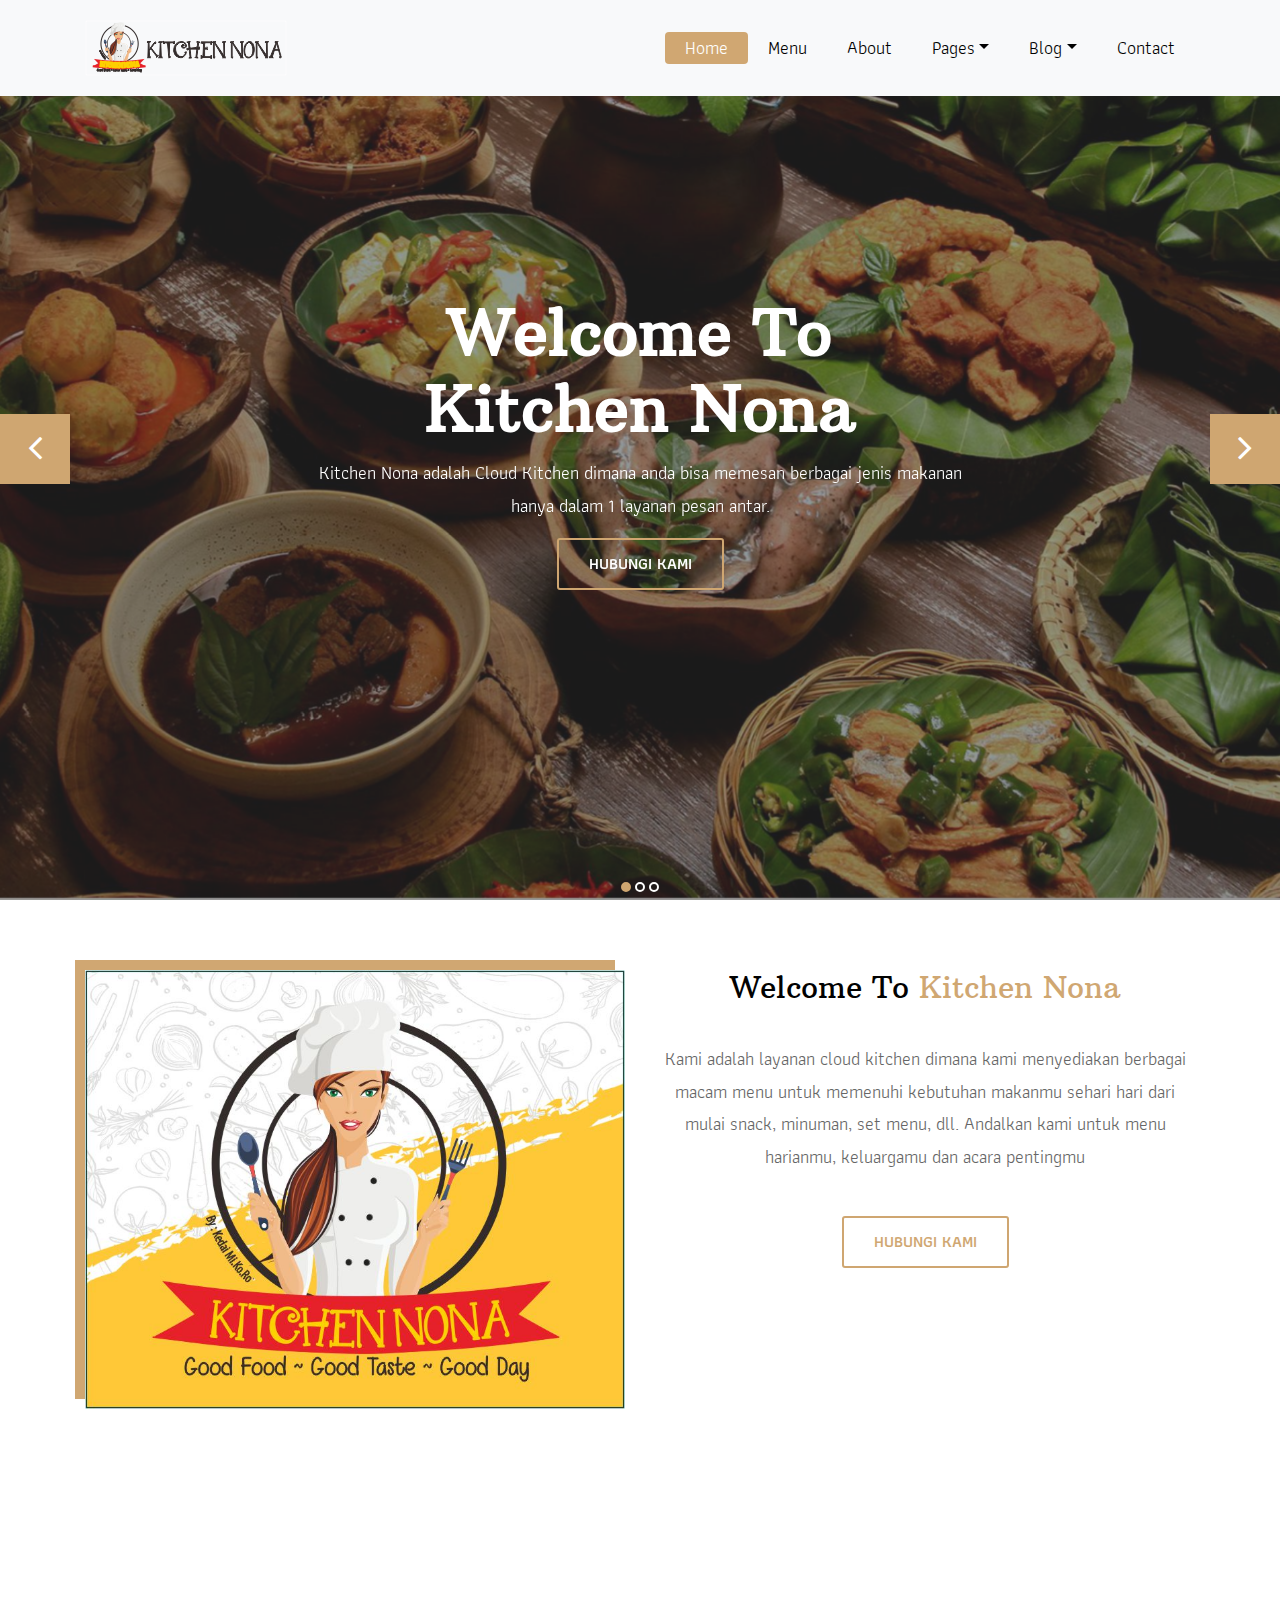
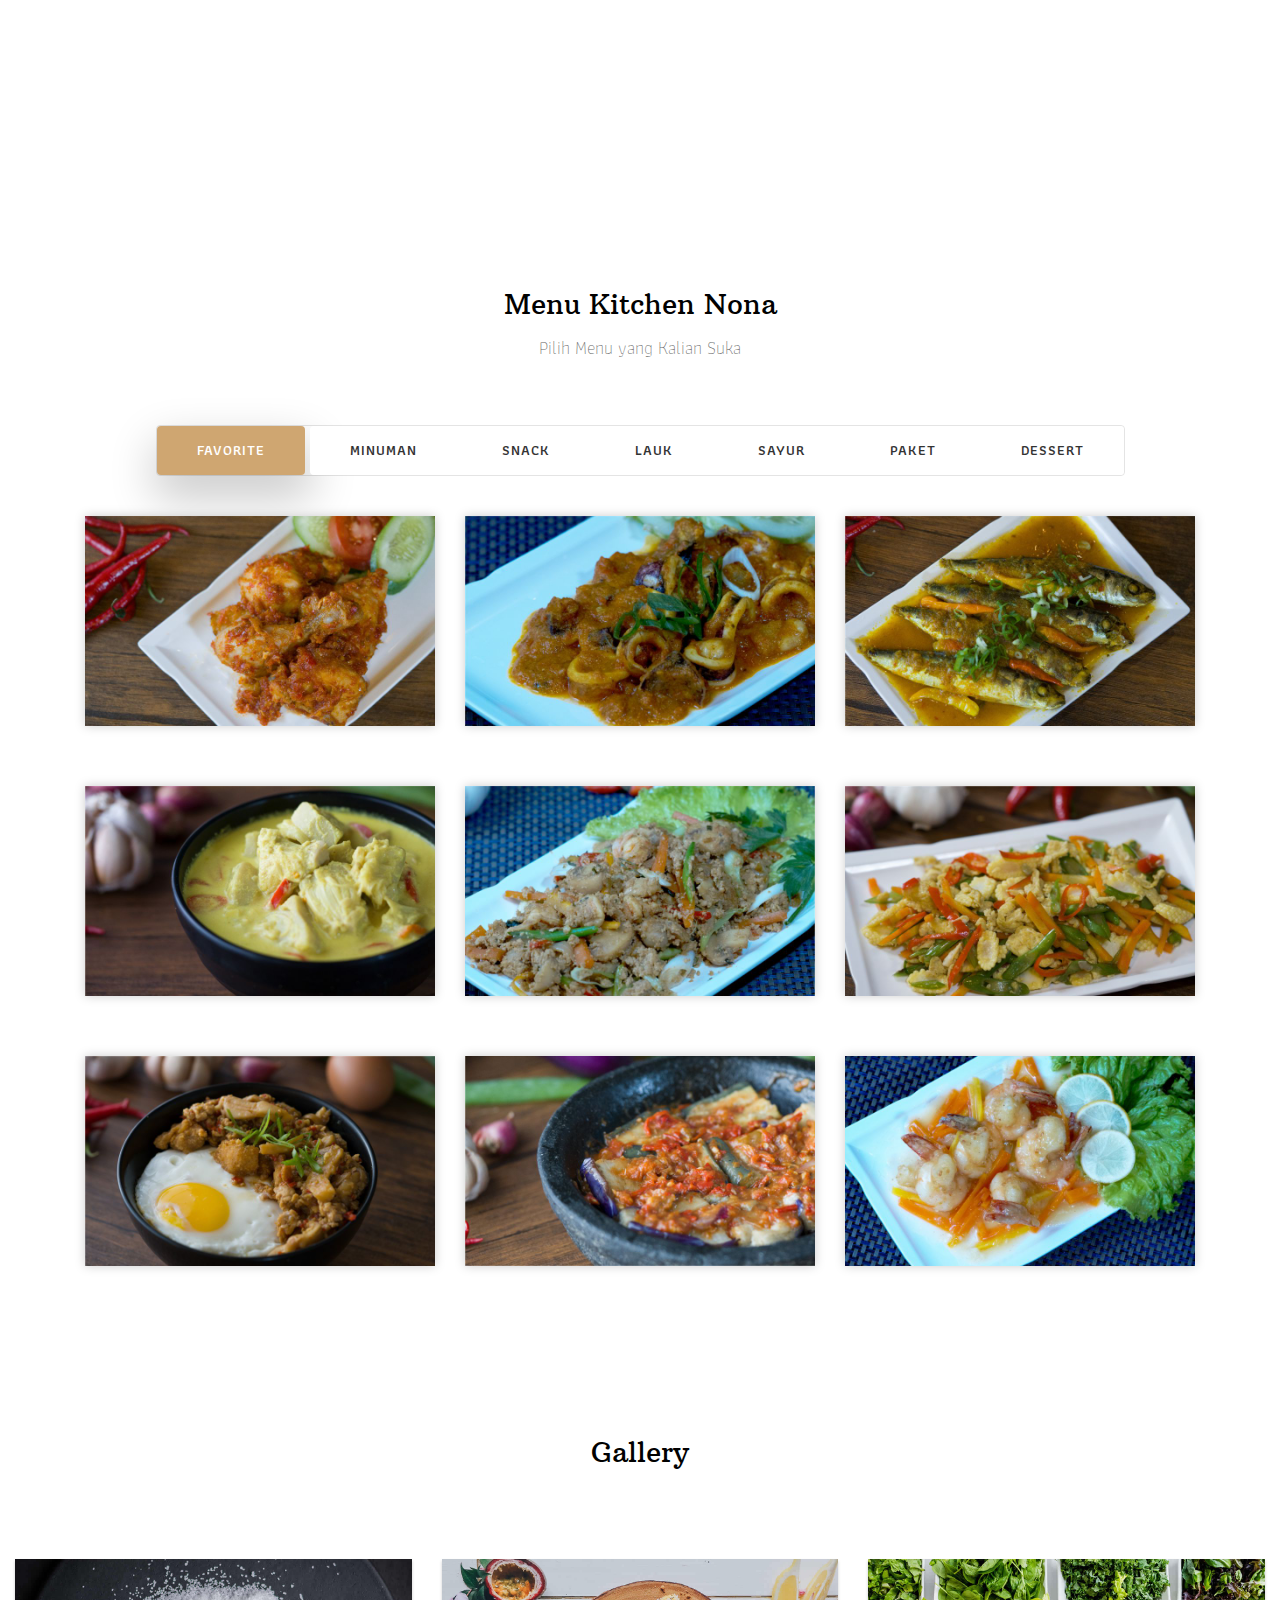
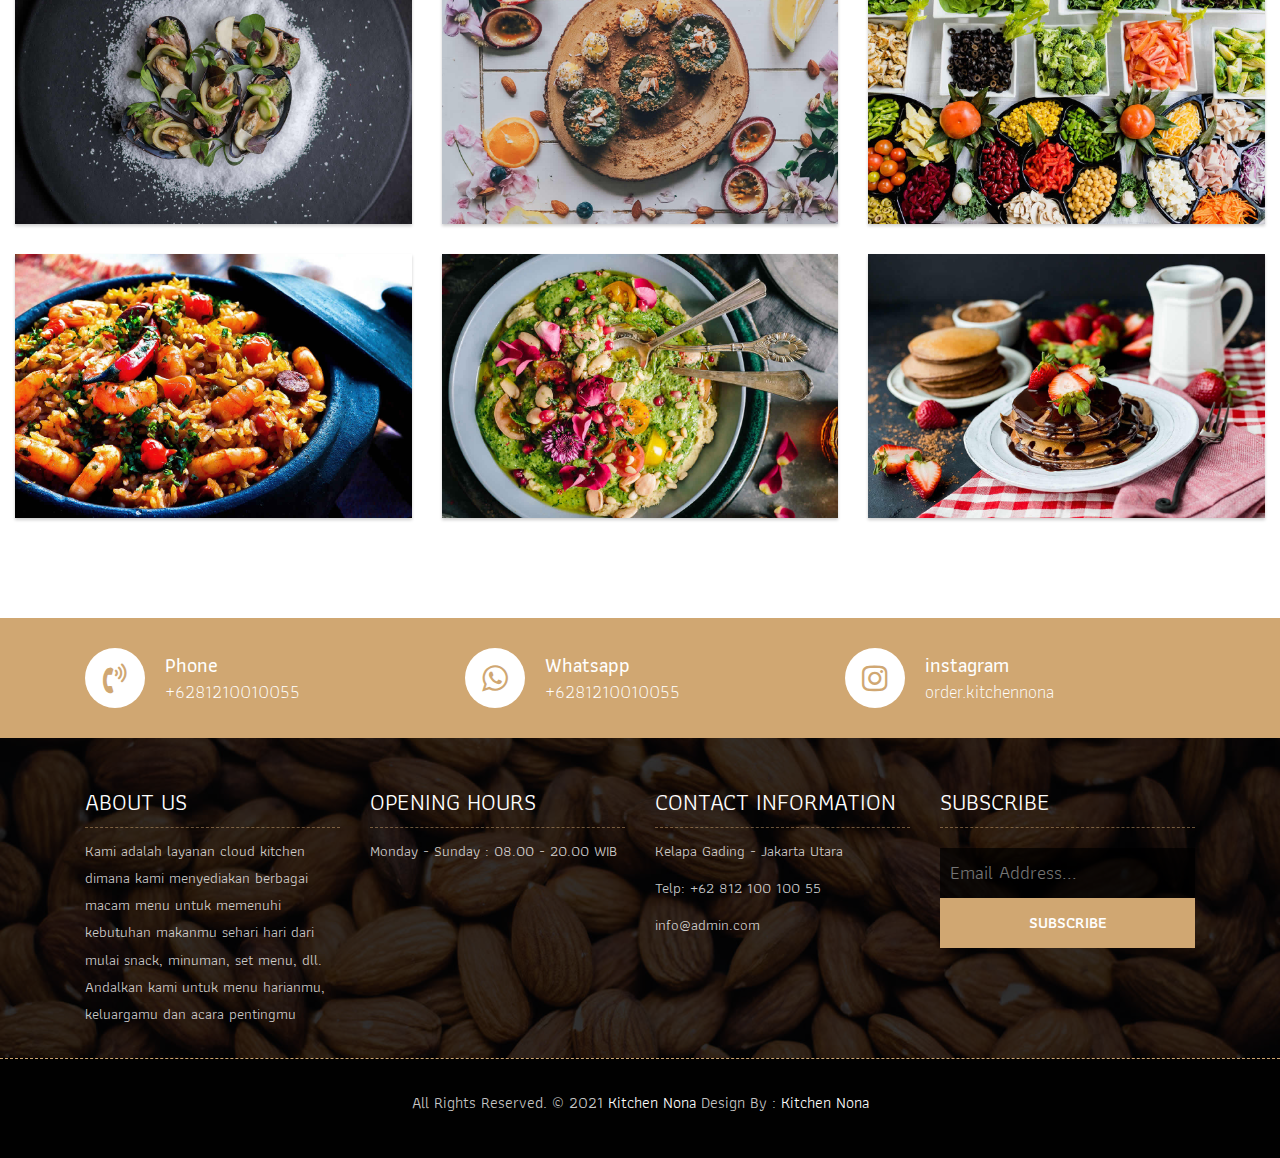
==== commit 77cb1e6a: "perbaikan semua khususnya footer" ====
--- a/index.html
+++ b/index.html
@@ -3,36 +3,36 @@
 	<!-- Basic -->
 
 	<head>
-		<meta charset="utf-8">
-		<meta http-equiv="X-UA-Compatible" content="IE=edge">
+		<!-- <head> -->
+		<meta charset="utf-8" />
+		<meta http-equiv="X-UA-Compatible" content="IE=edge" />
 
 		<!-- Mobile Metas -->
-		<meta name="viewport" content="width=device-width, initial-scale=1">
+		<meta name="viewport" content="width=device-width, initial-scale=1" />
 
 		<!-- Site Metas -->
 		<title>Kitchen Nona</title>
-		<meta name="keywords" content="">
-		<meta name="description" content="">
-		<meta name="author" content="">
+		<meta name="keywords" content="" />
+		<meta name="description" content="" />
+		<meta name="author" content="" />
 
 		<!-- Site Icons -->
-		<link rel="shortcut icon" href="images/favicon.ico" type="image/x-icon">
-		<link rel="apple-touch-icon" href="images/apple-touch-icon.png">
+		<link rel="shortcut icon" href="images/favicon.ico" type="image/x-icon" />
+		<link rel="apple-touch-icon" href="images/apple-touch-icon.png" />
 
 		<!-- Bootstrap CSS -->
-		<link rel="stylesheet" href="css/bootstrap.min.css">
+		<link rel="stylesheet" href="css/bootstrap.min.css" />
 		<!-- Site CSS -->
-		<link rel="stylesheet" href="css/style.css">
+		<link rel="stylesheet" href="css/style.css" />
 		<!-- Responsive CSS -->
-		<link rel="stylesheet" href="css/responsive.css">
+		<link rel="stylesheet" href="css/responsive.css" />
 		<!-- Custom CSS -->
-		<link rel="stylesheet" href="css/custom.css">
+		<link rel="stylesheet" href="css/custom.css" />
 
 		<!--[if lt IE 9]>
       <script src="https://oss.maxcdn.com/libs/html5shiv/3.7.0/html5shiv.js"></script>
       <script src="https://oss.maxcdn.com/libs/respond.js/1.4.2/respond.min.js"></script>
     <![endif]-->
-
 	</head>
 
 	<body>
@@ -49,9 +49,15 @@
 					</button>
 					<div class="collapse navbar-collapse" id="navbars-rs-food">
 						<ul class="navbar-nav ml-auto">
-							<li class="nav-item active"><a class="nav-link" href="index.html">Home</a></li>
-							<li class="nav-item"><a class="nav-link" href="menu.html">Menu</a></li>
-							<li class="nav-item"><a class="nav-link" href="about.html">About</a></li>
+							<li class="nav-item active">
+								<a class="nav-link" href="index.html">Home</a>
+							</li>
+							<li class="nav-item">
+								<a class="nav-link" href="menu.html">Menu</a>
+							</li>
+							<li class="nav-item">
+								<a class="nav-link" href="about.html">About</a>
+							</li>
 							<li class="nav-item dropdown">
 								<a class="nav-link dropdown-toggle" href="#" id="dropdown-a" data-toggle="dropdown">Pages</a>
 								<div class="dropdown-menu" aria-labelledby="dropdown-a">
@@ -67,7 +73,9 @@
 									<a class="dropdown-item" href="blog-details.html">blog Single</a>
 								</div>
 							</li>
-							<li class="nav-item"><a class="nav-link" href="contact.html">Contact</a></li>
+							<li class="nav-item">
+								<a class="nav-link" href="contact.html">Contact</a>
+							</li>
 						</ul>
 					</div>
 				</div>
@@ -79,45 +87,67 @@
 		<div id="slides" class="cover-slides">
 			<ul class="slides-container">
 				<li class="text-center">
-					<img src="images/web_KN_1.jpg" alt="">
+					<img src="images/web_KN_1.jpg" alt="" />
 					<div class="container">
 						<div class="row">
 							<div class="col-md-12">
-								<h1 class="m-b-20"><strong>Welcome To <br> Kitchen Nona</strong></h1>
-								<p class="m-b-40">Kitchen Nona adalah Cloud Kitchen dimana anda bisa memesan berbagai jenis makanan <br>
-									hanya dalam 1 layanan pesan antar.</p>
-								<p><a class="btn btn-lg btn-circle btn-outline-new-white"
-										href="https://api.whatsapp.com/send?phone=6281210010055">Hubungi Kami</a></p>
+								<h1 class="m-b-20">
+									<strong>Welcome To <br />
+										Kitchen Nona</strong>
+								</h1>
+								<p class="m-b-40">
+									Kitchen Nona adalah Cloud Kitchen dimana anda bisa memesan
+									berbagai jenis makanan <br />
+									hanya dalam 1 layanan pesan antar.
+								</p>
+								<p>
+									<a class="btn btn-lg btn-circle btn-outline-new-white"
+										href="https://api.whatsapp.com/send?phone=6281210010055">Hubungi Kami</a>
+								</p>
 							</div>
 						</div>
 					</div>
 				</li>
 				<li class="text-center">
-					<img src="images/web_KN_2.jpg" alt="">
+					<img src="images/web_KN_2.jpg" alt="" />
 					<div class="container">
 						<div class="row">
 							<div class="col-md-12">
-								<h1 class="m-b-20"><strong>Welcome To <br> Kitchen Nona</strong></h1>
-								<p class="m-b-40">Kitchen Nona adalah Cloud Kitchen dimana anda bisa memesan berbagai jenis makanan <br>
-									hanya dalam 1 layanan pesan antar.</p>
-								<p><a class="btn btn-lg btn-circle btn-outline-new-white"
-										href="https://api.whatsapp.com/send?phone=6281210010055">Hubungi Kami</a></p>
-
+								<h1 class="m-b-20">
+									<strong>Welcome To <br />
+										Kitchen Nona</strong>
+								</h1>
+								<p class="m-b-40">
+									Kitchen Nona adalah Cloud Kitchen dimana anda bisa memesan
+									berbagai jenis makanan <br />
+									hanya dalam 1 layanan pesan antar.
+								</p>
+								<p>
+									<a class="btn btn-lg btn-circle btn-outline-new-white"
+										href="https://api.whatsapp.com/send?phone=6281210010055">Hubungi Kami</a>
+								</p>
 							</div>
 						</div>
 					</div>
 				</li>
 				<li class="text-center">
-					<img src="images/web_KN_3.jpg" alt="">
+					<img src="images/web_KN_3.jpg" alt="" />
 					<div class="container">
 						<div class="row">
 							<div class="col-md-12">
-								<h1 class="m-b-20"><strong>Welcome To <br> Kitchen Nona</strong></h1>
-								<p class="m-b-40">Kitchen Nona adalah Cloud Kitchen dimana anda bisa memesan berbagai jenis makanan <br>
-									hanya dalam 1 layanan pesan antar.</p>
-								<p><a class="btn btn-lg btn-circle btn-outline-new-white"
-										href="https://api.whatsapp.com/send?phone=6281210010055">Hubungi Kami</a></p>
-
+								<h1 class="m-b-20">
+									<strong>Welcome To <br />
+										Kitchen Nona</strong>
+								</h1>
+								<p class="m-b-40">
+									Kitchen Nona adalah Cloud Kitchen dimana anda bisa memesan
+									berbagai jenis makanan <br />
+									hanya dalam 1 layanan pesan antar.
+								</p>
+								<p>
+									<a class="btn btn-lg btn-circle btn-outline-new-white"
+										href="https://api.whatsapp.com/send?phone=6281210010055">Hubungi Kami</a>
+								</p>
 							</div>
 						</div>
 					</div>
@@ -135,22 +165,20 @@
 			<div class="container">
 				<div class="row">
 					<div class="col-lg-6 col-md-6 col-sm-12">
-						<img src="images/web_KN_4.jpg" alt="" class="img-fluid">
+						<img src="images/web_KN_4.jpg" alt="" class="img-fluid" />
 					</div>
 					<div class="col-lg-6 col-md-6 col-sm-12 text-center">
 						<div class="inner-column">
 							<h1>Welcome To <span>Kitchen Nona</span></h1>
 							<!-- <h4>Little Story</h4> -->
-							<br>
+							<br />
 							<p>
-								Kami adalah layanan cloud kitchen
-								dimana kami menyediakan berbagai macam menu untuk
-								memenuhi kebutuhan makanmu sehari hari
-								dari mulai snack, minuman, set menu, dll.
-								Andalkan kami untuk menu harianmu, keluargamu dan acara pentingmu
-
+								Kami adalah layanan cloud kitchen dimana kami menyediakan
+								berbagai macam menu untuk memenuhi kebutuhan makanmu sehari hari
+								dari mulai snack, minuman, set menu, dll. Andalkan kami untuk
+								menu harianmu, keluargamu dan acara pentingmu
 							</p>
-							<br>
+							<br />
 
 							<a class="btn btn-lg btn-circle btn-outline-new-white"
 								href="https://api.whatsapp.com/send?phone=6281210010055">Hubungi Kami</a>
@@ -166,7 +194,7 @@
 			<div class="container">
 				<div class="row">
 					<div class="col-md-8 ml-auto mr-auto text-left">
-						<p class="lead ">
+						<p class="lead">
 							" We make a good food, good taste for you to get a good day "
 						</p>
 						<span class="lead">Kitchen Nona</span>
@@ -182,8 +210,8 @@
 				<div class="row">
 					<div class="col-lg-12">
 						<div class="heading-title text-center">
-							<h2>Special Menu</h2>
-							<p> Pilih Menu yang Kalian Suka </p>
+							<h2>Menu Kitchen Nona</h2>
+							<p>Pilih Menu yang Kalian Suka</p>
 						</div>
 					</div>
 				</div>
@@ -191,7 +219,7 @@
 					<div class="col-lg-12">
 						<div class="special-menu text-center">
 							<div class="button-group filter-button-group">
-								<button class="active" data-filter="*">All</button>
+								<button class="active" data-filter=".favorite">Favorite</button>
 								<!-- <button data-filter=".drinks">Drinks</button>
 								<button data-filter=".lunch">Lunch</button>
 								<button data-filter=".dinner">Dinner</button> -->
@@ -209,108 +237,106 @@
 
 				<!-- Input Menu Start -->
 				<div class="row special-list">
-					<div class="col-lg-4 col-md-6 special-grid lauk">
-						<div class="gallery-single fix">
-							<img src="images/menu/Ayam _bumbu_bali.jpg" class="img-fluid" alt="Image">
+					<div class="col-lg-4 col-md-6 special-grid lauk favorite">
+						<div class="gallery-single fix">
+							<img src="images/menu/Ayam _bumbu_bali.jpg" class="img-fluid" alt="Image" />
 							<div class="why-text">
 								<h4>Ayam Bumbu Bali</h4>
 								<p>Ayam Bumbu Bali</p>
-								<h5> Rp, -</h5>
+								<h5>Rp, -</h5>
 							</div>
 						</div>
 					</div>
 					<div class="col-lg-4 col-md-6 special-grid lauk">
 						<div class="gallery-single fix">
-							<img src="images/menu/Cumi_saus_kuning.jpg" class="img-fluid" alt="Image">
+							<img src="images/menu/Cumi_saus_kuning.jpg" class="img-fluid" alt="Image" />
 							<div class="why-text">
 								<h4>Cumi Saus Kuning</h4>
 								<p>Cumi Saus Kuning</p>
-								<h5> Rp, -</h5>
+								<h5>Rp, -</h5>
 							</div>
 						</div>
 					</div>
 					<div class="col-lg-4 col-md-6 special-grid lauk">
 						<div class="gallery-single fix">
-							<img src="images/menu/Ikan Acar Kuning.jpg" class="img-fluid" alt="Image">
+							<img src="images/menu/Ikan Acar Kuning.jpg" class="img-fluid" alt="Image" />
 							<div class="why-text">
 								<h4>Ikan Acar Kuning</h4>
 								<p>Ikan Acar Kuning</p>
-								<h5> Rp, -</h5>
+								<h5>Rp, -</h5>
 							</div>
 						</div>
 					</div>
 
 					<div class="col-lg-4 col-md-6 special-grid sayur">
 						<div class="gallery-single fix">
-							<img src="images/menu/Lodeh.jpg" class="img-fluid" alt="Image">
+							<img src="images/menu/Lodeh.jpg" class="img-fluid" alt="Image" />
 							<div class="why-text">
 								<h4>Lodeh</h4>
 								<p>Lodeh</p>
-								<h5> Rp, -</h5>
+								<h5>Rp, -</h5>
 							</div>
 						</div>
 					</div>
 
 					<div class="col-lg-4 col-md-6 special-grid sayur">
 						<div class="gallery-single fix">
-							<img src="images/menu/Orek_jamur.jpg" class="img-fluid" alt="Image">
+							<img src="images/menu/Orek_jamur.jpg" class="img-fluid" alt="Image" />
 							<div class="why-text">
 								<h4>Orek Jamur</h4>
 								<p>Orek Jamur</p>
-								<h5> Rp, -</h5>
+								<h5>Rp, -</h5>
 							</div>
 						</div>
 					</div>
 					<div class="col-lg-4 col-md-6 special-grid sayur">
 						<div class="gallery-single fix">
-							<img src="images/menu/Oseng_sayur.jpg" class="img-fluid" alt="Image">
+							<img src="images/menu/Oseng_sayur.jpg" class="img-fluid" alt="Image" />
 							<div class="why-text">
 								<h4>Oseng Sayur</h4>
 								<p>Oseng Sayur</p>
-								<h5> Rp, -</h5>
+								<h5>Rp, -</h5>
 							</div>
 						</div>
 					</div>
 
 					<div class="col-lg-4 col-md-6 special-grid lauk">
 						<div class="gallery-single fix">
-							<img src="images/menu/ricebowl_ayamJamur.jpg" class="img-fluid" alt="Image">
+							<img src="images/menu/ricebowl_ayamJamur.jpg" class="img-fluid" alt="Image" />
 							<div class="why-text">
 								<h4>Rice Bowl Ayam Jamur</h4>
 								<p>Rice Bowl Ayam Jamur</p>
-								<h5> Rp, -</h5>
+								<h5>Rp, -</h5>
 							</div>
 						</div>
 					</div>
 					<div class="col-lg-4 col-md-6 special-grid lauk">
 						<div class="gallery-single fix">
-							<img src="images/menu/Terong_penyet.jpg" class="img-fluid" alt="Image">
+							<img src="images/menu/Terong_penyet.jpg" class="img-fluid" alt="Image" />
 							<div class="why-text">
 								<h4>Terong Penyet</h4>
 								<p>Terong Penyet</p>
-								<h5> Rp, -</h5>
+								<h5>Rp, -</h5>
 							</div>
 						</div>
 					</div>
 
 					<div class="col-lg-4 col-md-6 special-grid lauk">
 						<div class="gallery-single fix">
-							<img src="images/menu/Udang _saus_lemon.jpg" class="img-fluid" alt="Image">
+							<img src="images/menu/Udang _saus_lemon.jpg" class="img-fluid" alt="Image" />
 							<div class="why-text">
 								<h4>Udang Saus Lemon</h4>
 								<p>Udang Saus Lemon</p>
-								<h5> Rp, -</h5>
-							</div>
-						</div>
-					</div>
-
-				<!-- input menu end -->
-
-
+								<h5>Rp, -</h5>
+							</div>
+						</div>
+					</div>
+
+					<!-- input menu end -->
 				</div>
 			</div>
 		</div>
-		</div>
+		<!-- </div> -->
 		<!-- End Menu -->
 
 		<!-- Start Gallery -->
@@ -320,7 +346,7 @@
 					<div class="col-lg-12">
 						<div class="heading-title text-center">
 							<h2>Gallery</h2>
-							<p>Lorem Ipsum is simply dummy text of the printing and typesetting</p>
+							<!-- <p>Lorem Ipsum is simply dummy text of the printing and typesetting</p> -->
 						</div>
 					</div>
 				</div>
@@ -328,32 +354,32 @@
 					<div class="row">
 						<div class="col-sm-12 col-md-4 col-lg-4">
 							<a class="lightbox" href="images/gallery-img-01.jpg">
-								<img class="img-fluid" src="images/gallery-img-01.jpg" alt="Gallery Images">
+								<img class="img-fluid" src="images/gallery-img-01.jpg" alt="Gallery Images" />
 							</a>
 						</div>
 						<div class="col-sm-6 col-md-4 col-lg-4">
 							<a class="lightbox" href="images/gallery-img-02.jpg">
-								<img class="img-fluid" src="images/gallery-img-02.jpg" alt="Gallery Images">
+								<img class="img-fluid" src="images/gallery-img-02.jpg" alt="Gallery Images" />
 							</a>
 						</div>
 						<div class="col-sm-6 col-md-4 col-lg-4">
 							<a class="lightbox" href="images/gallery-img-03.jpg">
-								<img class="img-fluid" src="images/gallery-img-03.jpg" alt="Gallery Images">
+								<img class="img-fluid" src="images/gallery-img-03.jpg" alt="Gallery Images" />
 							</a>
 						</div>
 						<div class="col-sm-12 col-md-4 col-lg-4">
 							<a class="lightbox" href="images/gallery-img-04.jpg">
-								<img class="img-fluid" src="images/gallery-img-04.jpg" alt="Gallery Images">
+								<img class="img-fluid" src="images/gallery-img-04.jpg" alt="Gallery Images" />
 							</a>
 						</div>
 						<div class="col-sm-6 col-md-4 col-lg-4">
 							<a class="lightbox" href="images/gallery-img-05.jpg">
-								<img class="img-fluid" src="images/gallery-img-05.jpg" alt="Gallery Images">
+								<img class="img-fluid" src="images/gallery-img-05.jpg" alt="Gallery Images" />
 							</a>
 						</div>
 						<div class="col-sm-6 col-md-4 col-lg-4">
 							<a class="lightbox" href="images/gallery-img-06.jpg">
-								<img class="img-fluid" src="images/gallery-img-06.jpg" alt="Gallery Images">
+								<img class="img-fluid" src="images/gallery-img-06.jpg" alt="Gallery Images" />
 							</a>
 						</div>
 					</div>
@@ -361,67 +387,6 @@
 			</div>
 		</div>
 		<!-- End Gallery -->
-
-		<!-- Start Customer Reviews -->
-		<div class="customer-reviews-box">
-			<div class="container">
-				<div class="row">
-					<div class="col-lg-12">
-						<div class="heading-title text-center">
-							<h2>Customer Reviews</h2>
-							<p>Lorem Ipsum is simply dummy text of the printing and typesetting</p>
-						</div>
-					</div>
-				</div>
-				<div class="row">
-					<div class="col-md-8 mr-auto ml-auto text-center">
-						<div id="reviews" class="carousel slide" data-ride="carousel">
-							<div class="carousel-inner mt-4">
-								<div class="carousel-item text-center active">
-									<div class="img-box p-1 border rounded-circle m-auto">
-										<img class="d-block w-100 rounded-circle" src="images/profile-1.jpg" alt="">
-									</div>
-									<h5 class="mt-4 mb-0"><strong class="text-warning text-uppercase">Paul Mitchel</strong></h5>
-									<h6 class="text-dark m-0">Web Developer</h6>
-									<p class="m-0 pt-3">Lorem ipsum dolor sit amet, consectetur adipiscing elit. Nam eu sem tempor, varius
-										quam at, luctus dui. Mauris magna metus, dapibus nec turpis vel, semper malesuada ante. Idac
-										bibendum scelerisque non non purus. Suspendisse varius nibh non aliquet.</p>
-								</div>
-								<div class="carousel-item text-center">
-									<div class="img-box p-1 border rounded-circle m-auto">
-										<img class="d-block w-100 rounded-circle" src="images/profile-3.jpg" alt="">
-									</div>
-									<h5 class="mt-4 mb-0"><strong class="text-warning text-uppercase">Steve Fonsi</strong></h5>
-									<h6 class="text-dark m-0">Web Designer</h6>
-									<p class="m-0 pt-3">Lorem ipsum dolor sit amet, consectetur adipiscing elit. Nam eu sem tempor, varius
-										quam at, luctus dui. Mauris magna metus, dapibus nec turpis vel, semper malesuada ante. Idac
-										bibendum scelerisque non non purus. Suspendisse varius nibh non aliquet.</p>
-								</div>
-								<div class="carousel-item text-center">
-									<div class="img-box p-1 border rounded-circle m-auto">
-										<img class="d-block w-100 rounded-circle" src="images/profile-7.jpg" alt="">
-									</div>
-									<h5 class="mt-4 mb-0"><strong class="text-warning text-uppercase">Daniel vebar</strong></h5>
-									<h6 class="text-dark m-0">Seo Analyst</h6>
-									<p class="m-0 pt-3">Lorem ipsum dolor sit amet, consectetur adipiscing elit. Nam eu sem tempor, varius
-										quam at, luctus dui. Mauris magna metus, dapibus nec turpis vel, semper malesuada ante. Idac
-										bibendum scelerisque non non purus. Suspendisse varius nibh non aliquet.</p>
-								</div>
-							</div>
-							<a class="carousel-control-prev" href="#reviews" role="button" data-slide="prev">
-								<i class="fa fa-angle-left" aria-hidden="true"></i>
-								<span class="sr-only">Previous</span>
-							</a>
-							<a class="carousel-control-next" href="#reviews" role="button" data-slide="next">
-								<i class="fa fa-angle-right" aria-hidden="true"></i>
-								<span class="sr-only">Next</span>
-							</a>
-						</div>
-					</div>
-				</div>
-			</div>
-		</div>
-		<!-- End Customer Reviews -->
 
 		<!-- Start Contact info -->
 		<div class="contact-imfo-box">
@@ -431,33 +396,40 @@
 						<a href="tel:+6281210010055"><i class="fa fa-volume-control-phone"></i>
 							<div class="overflow-hidden">
 								<h4>Phone</h4>
-								<p class="lead">
-									+6281210010055
-								</p>
+								<p class="lead">+6281210010055</p>
+							</div>
 						</a>
 					</div>
 
-				</div>
-				<div class="col-md-4">
-					<i class="fa fa-envelope"></i>
-					<div class="overflow-hidden">
-						<h4>Email</h4>
-						<p class="lead">
-							yourmail@gmail.com
-						</p>
-					</div>
-				</div>
-				<div class="col-md-4">
-					<i class="fa fa-map-marker"></i>
-					<div class="overflow-hidden">
-						<h4>Location</h4>
-						<p class="lead">
-							800, Lorem Street, US
-						</p>
-					</div>
-				</div>
-			</div>
-		</div>
+					<div class="col-md-4">
+						<a href="https://api.whatsapp.com/send?phone=6281210010055"><i class="fa fa-whatsapp"></i>
+							<div class="overflow-hidden">
+								<h4>Whatsapp</h4>
+								<p class="lead">+6281210010055</p>
+							</div>
+						</a>
+					</div>
+
+					<!-- <div class="col-md-4">
+            <a href="mailto: kitchennona8899@gmail.com"
+              ><i class="fa fa-envelope"></i>
+              <div class="overflow-hidden">
+                <h4>Email</h4>
+                <p class="lead">kitchennona8899@gmail.com</p>
+              </div>
+            </a>
+          </div> -->
+
+					<div class="col-md-4">
+						<a href="https://www.instagram.com/order.kitchennona/"><i class="fa fa-instagram"></i>
+							<div class="overflow-hidden">
+								<h4>instagram</h4>
+								<p class="lead">order.kitchennona</p>
+							</div>
+						</a>
+					</div>
+				</div>
+			</div>
 		</div>
 		<!-- End Contact info -->
 
@@ -467,39 +439,54 @@
 				<div class="row">
 					<div class="col-lg-3 col-md-6">
 						<h3>About Us</h3>
-						<p>Integer cursus scelerisque ipsum id efficitur. Donec a dui fringilla, gravida lorem ac, semper magna.
-							Aenean rhoncus ac lectus a interdum. Vivamus semper posuere dui, at ornare turpis ultrices sit amet. Nulla
-							cursus lorem ut nisi porta, ac eleifend arcu ultrices.</p>
+						<p>
+							Kami adalah layanan cloud kitchen dimana kami menyediakan berbagai
+							macam menu untuk memenuhi kebutuhan makanmu sehari hari dari mulai
+							snack, minuman, set menu, dll. Andalkan kami untuk menu harianmu,
+							keluargamu dan acara pentingmu
+						</p>
 					</div>
 					<div class="col-lg-3 col-md-6">
 						<h3>Opening hours</h3>
-						<p><span class="text-color">Monday: </span>Closed</p>
-						<p><span class="text-color">Tue-Wed :</span> 9:Am - 10PM</p>
-						<p><span class="text-color">Thu-Fri :</span> 9:Am - 10PM</p>
-						<p><span class="text-color">Sat-Sun :</span> 5:PM - 10PM</p>
-					</div>
+						<p>
+							<span class="text-color">Monday - Sunday : </span> 08.00 - 20.00
+							WIB
+						</p>
+					</div>
+
 					<div class="col-lg-3 col-md-6">
 						<h3>Contact information</h3>
-						<p class="lead">Kelapa Gading - Jakarta Utara</p>
-						<p class="lead"><a href="#">+62 812 100 100 55</a></p>
-						<p><a href="#"> info@admin.com</a></p>
-					</div>
+						<p class="span"><span> Kelapa Gading - Jakarta Utara</span></p>
+						<p class="span"><span> Telp: +62 812 100 100 55</span></p>
+						<p class="span"><span> info@admin.com</span></p>
+					</div>
+
 					<div class="col-lg-3 col-md-6">
 						<h3>Subscribe</h3>
 						<div class="subscribe_form">
 							<form class="subscribe_form">
-								<input name="EMAIL" id="subs-email" class="form_input" placeholder="Email Address..." type="email">
+								<input name="EMAIL" id="subs-email" class="form_input" placeholder="Email Address..." type="email" />
 								<button type="submit" class="submit">SUBSCRIBE</button>
 								<div class="clearfix"></div>
 							</form>
 						</div>
 						<ul class="list-inline f-social">
-							<li class="list-inline-item"><a href="#"><i class="fa fa-facebook" aria-hidden="true"></i></a></li>
+							<li class="list-inline-item">
+								<!-- <a href="#"
+                  ><i class="fa fa-facebook" aria-hidden="true"></i
+                ></a> -->
+							</li>
 							<!-- <li class="list-inline-item"><a href="#"><i class="fa fa-twitter" aria-hidden="true"></i></a></li> -->
 							<!-- <li class="list-inline-item"><a href="#"><i class="fa fa-linkedin" aria-hidden="true"></i></a></li> -->
 							<!-- <li class="list-inline-item"><a href="#"><i class="fa fa-google-plus" aria-hidden="true"></i></a></li> -->
-							<li class="list-inline-item"><a href="https://www.instagram.com/order.kitchennona/"><i
-										class="fa fa-instagram" aria-hidden="true"></i></a></li>
+							<!-- <li class="list-inline-item">
+
+								<a href="https://www.instagram.com/order.kitchennona/"><i class="fa fa-instagram"
+										aria-hidden="true"></i></a>
+
+								<a href="https://api.whatsapp.com/send?phone=6281210010055"><i class="fa fa-whatsapp"
+										aria-hidden="true"></i></a>								
+							</li> -->
 						</ul>
 					</div>
 				</div>
@@ -509,18 +496,20 @@
 				<div class="container">
 					<div class="row">
 						<div class="col-lg-12">
-							<p class="company-name">All Rights Reserved. &copy; 2021 <a href="#">Kitchen Nona</a> Design By :
+							<p class="company-name">
+								All Rights Reserved. &copy; 2021
+								<a href="#">Kitchen Nona</a> Design By :
 								<a href="https://html.design/">Kitchen Nona</a>
 							</p>
 						</div>
 					</div>
 				</div>
 			</div>
-
 		</footer>
+
 		<!-- End Footer -->
 
-		<a href="#" id="back-to-top" title="Back to top" style="display: none;">&uarr;</a>
+		<a href="#" id="back-to-top" title="Back to top" style="display: none">&uarr;</a>
 
 		<!-- ALL JS FILES -->
 		<script src="js/jquery-3.2.1.min.js"></script>
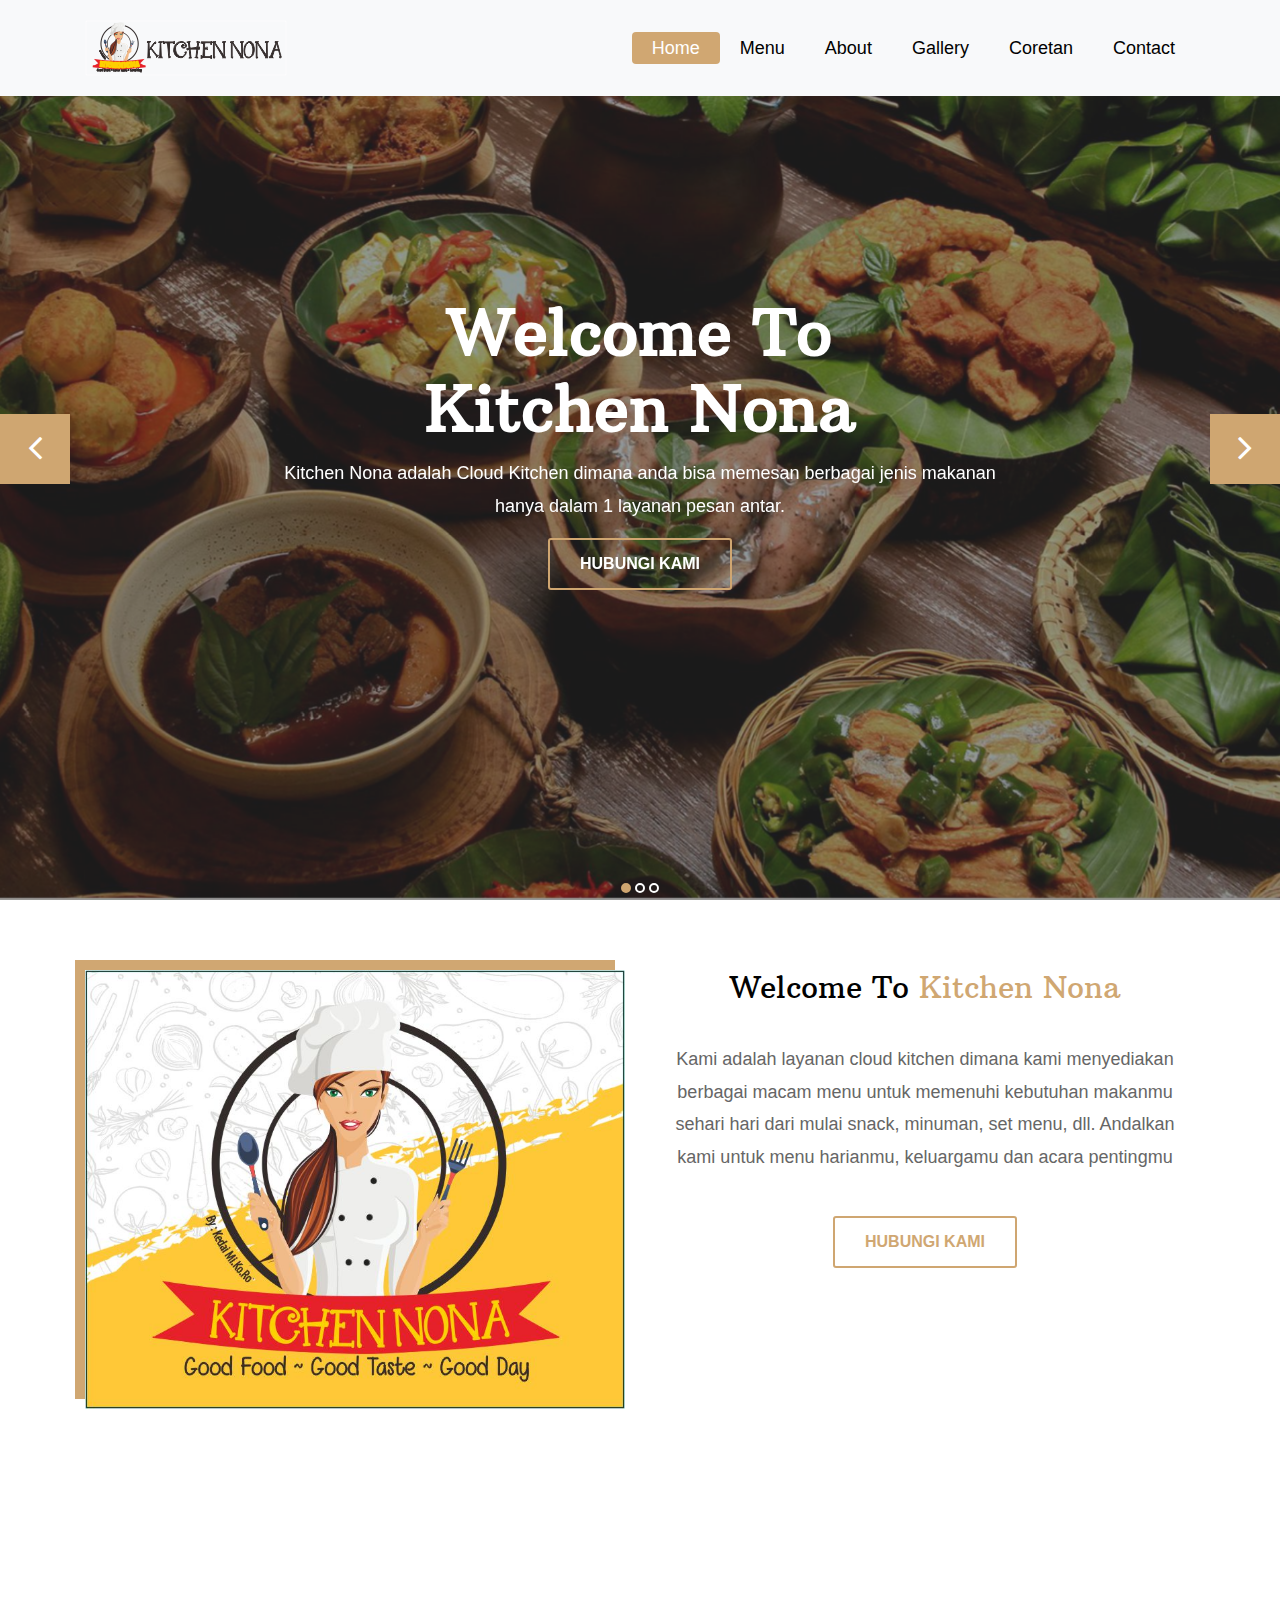
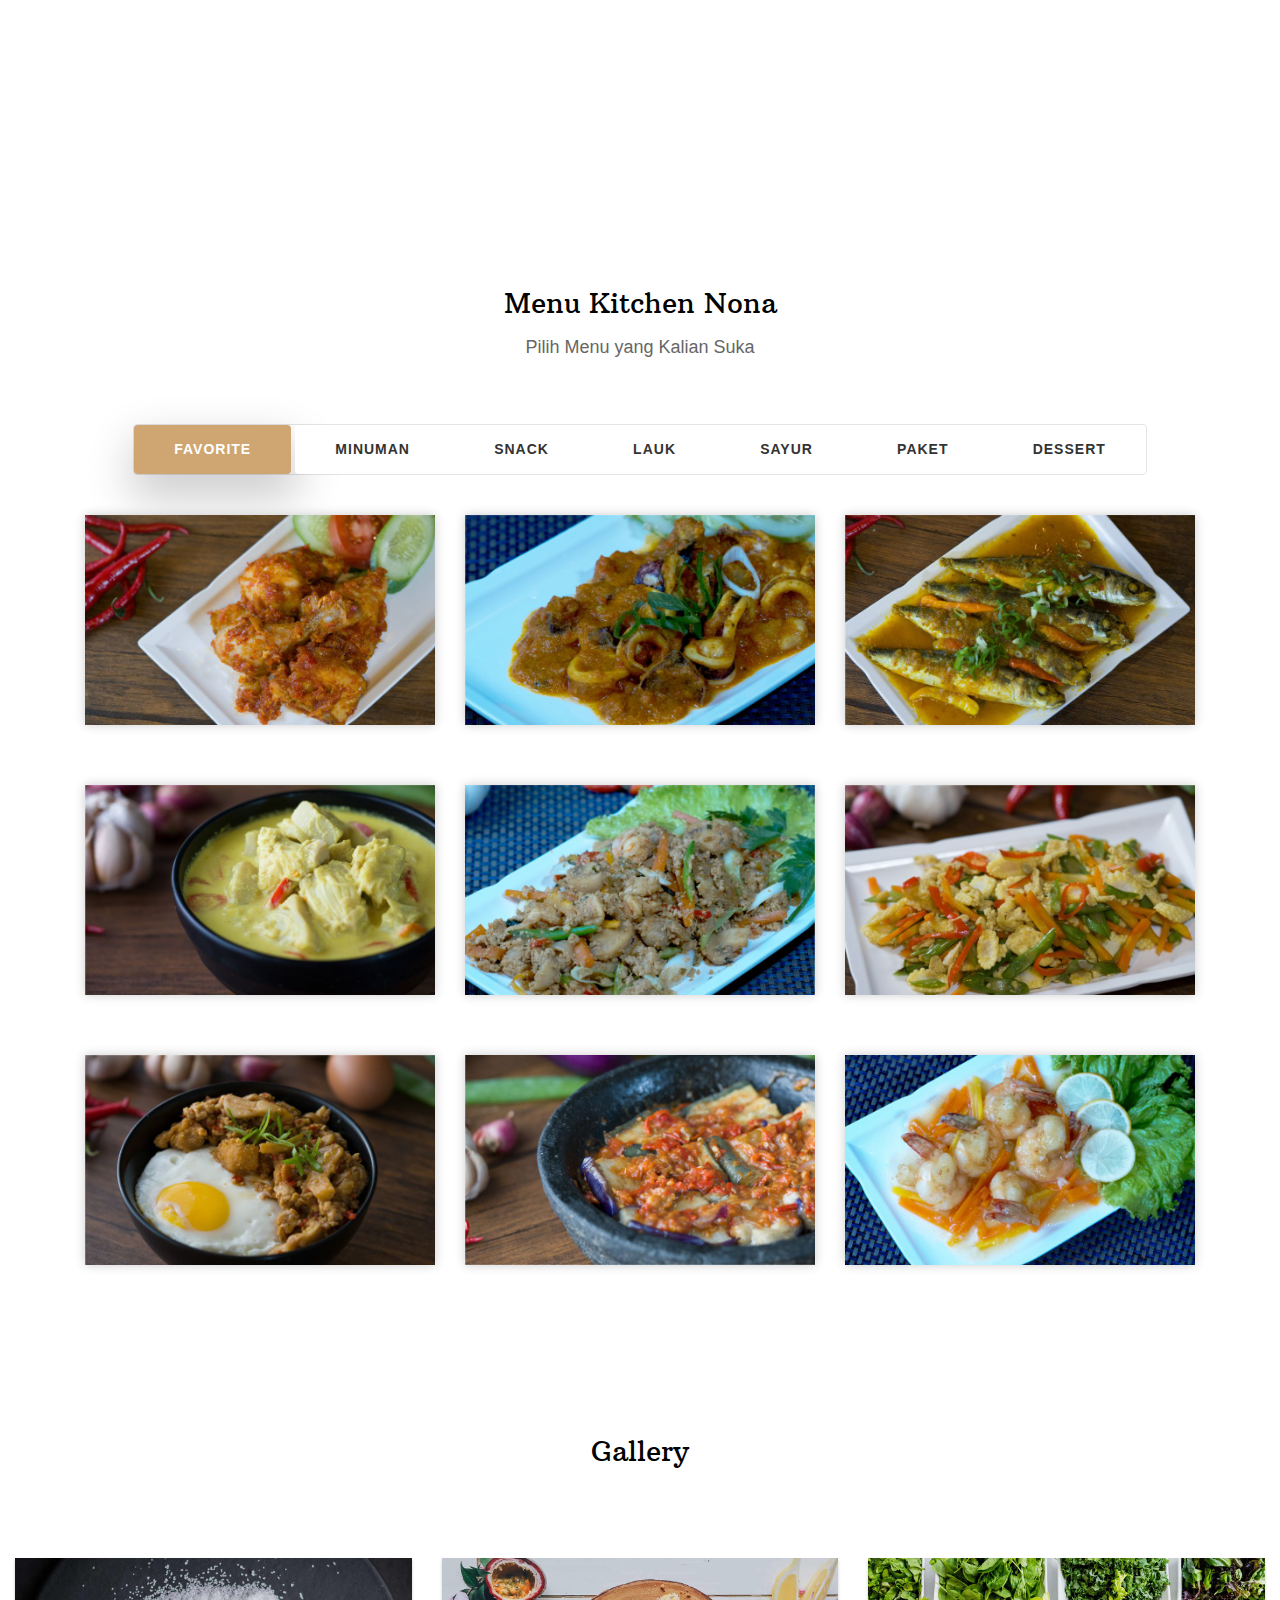
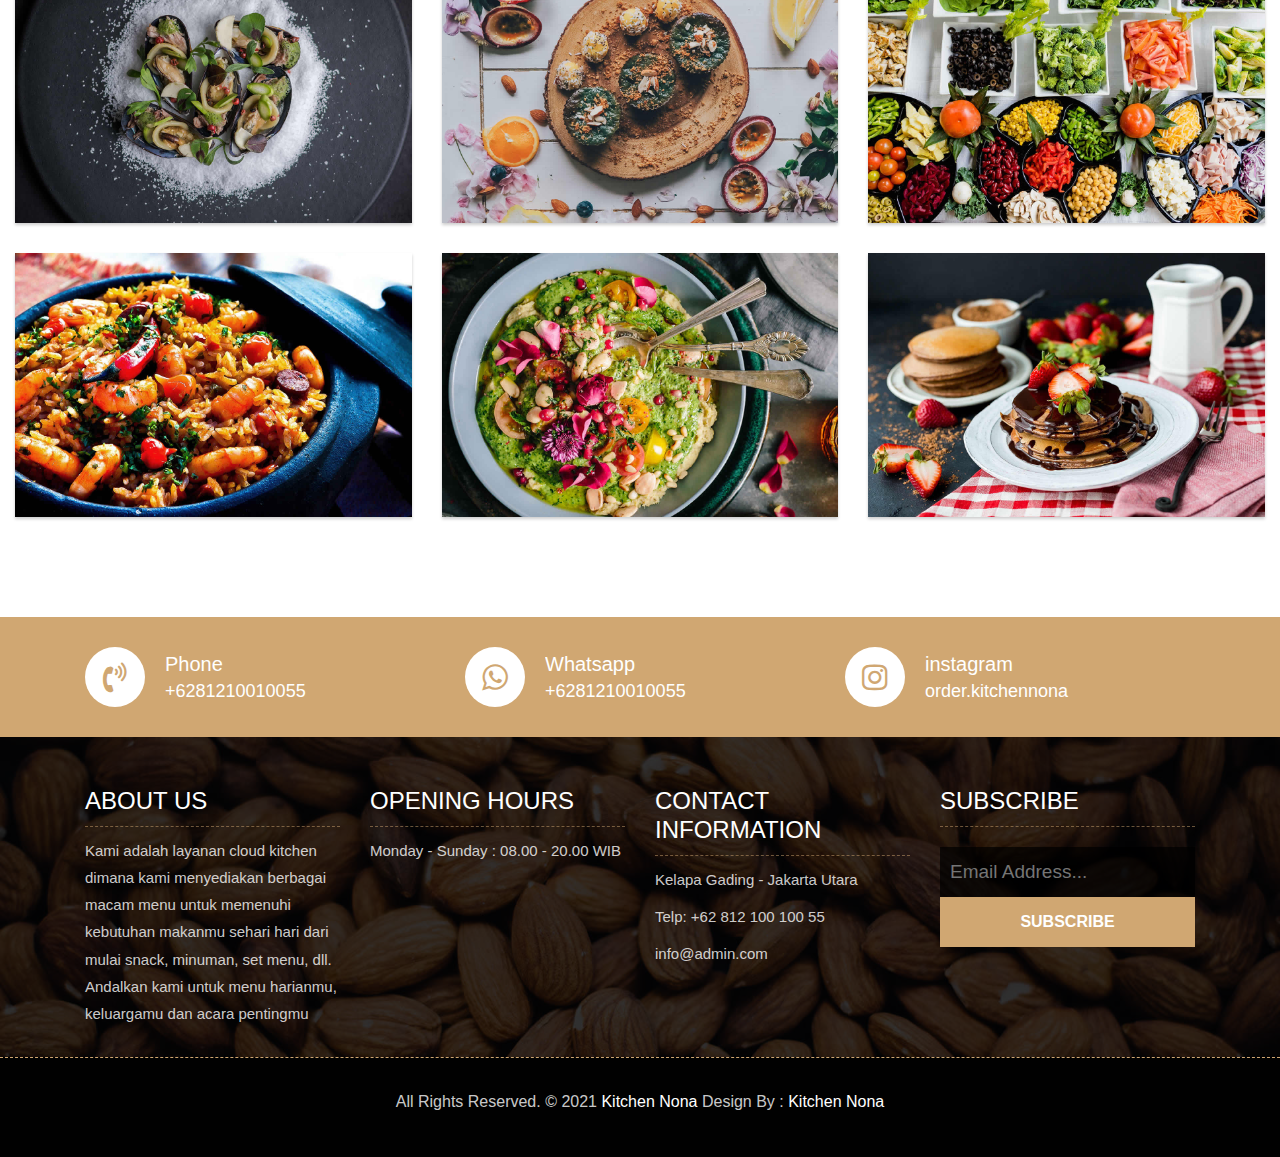
==== commit fa739eb3: "penambahan form order" ====
--- a/index.html
+++ b/index.html
@@ -58,7 +58,13 @@
 							<li class="nav-item">
 								<a class="nav-link" href="about.html">About</a>
 							</li>
-							<li class="nav-item dropdown">
+							<li class="nav-item">
+								<a class="nav-link" href="gallery.html">Gallery</a>
+							</li>
+							<li class="nav-item">
+								<a class="nav-link" href="blog.html">Coretan</a>
+							</li>
+							<!-- <li class="nav-item dropdown">
 								<a class="nav-link dropdown-toggle" href="#" id="dropdown-a" data-toggle="dropdown">Pages</a>
 								<div class="dropdown-menu" aria-labelledby="dropdown-a">
 									<a class="dropdown-item" href="reservation.html">Reservation</a>
@@ -72,7 +78,7 @@
 									<a class="dropdown-item" href="blog.html">blog</a>
 									<a class="dropdown-item" href="blog-details.html">blog Single</a>
 								</div>
-							</li>
+							</li> -->
 							<li class="nav-item">
 								<a class="nav-link" href="contact.html">Contact</a>
 							</li>
--- a/css/style.css
+++ b/css/style.css
@@ -1326,41 +1326,238 @@
 }
 
 
-
-/*--------- Google map -------------
-.map-container-5{
-overflow:hidden;
-padding-bottom:56.25%;
-position:relative;
-height:0;
-}
-.map-container-5 iframe{
-left:0;
-top:0;
-height:100%;
-width:100%;
-position:absolute;
-}
-
-
-
-
-
-
-
-
-
-
-
-
-
-
-
-
-
-
-
-
-
-
-
+/* form order  */
+
+body {
+    font-family: 'Roboto', Arial, sans-serif
+}
+
+.none {
+    display: none
+}
+
+/* Input Field CSS */
+.datainput {
+    position: relative;
+    margin: 5px 0 20px
+}
+
+.datainput p {
+    font-size: 12px;
+    background: #eee;
+    display: inline-block;
+    padding: 5px 15px;
+    border-radius: .5rem
+}
+
+.whatsapp-form textarea {
+    min-height: 120px
+}
+
+.datainput select {
+    padding: 12px 0;
+    color: #555;
+    font-size: 14px;
+    width: 100%;
+    border: 0;
+    border-bottom: 1px solid #ddd;
+    outline: none;
+    background: #fff
+}
+
+.datainput input,
+.datainput textarea {
+    font-size: 15px;
+    padding: 15px 0;
+    display: block;
+    width: 100%;
+    border: none;
+    border-bottom: 1px solid #ddd
+}
+
+.datainput input:focus,
+.datainput textarea:focus {
+    outline: none
+}
+
+.datainput label {
+    color: #999;
+    font-size: 14px;
+    font-weight: 400;
+    position: absolute;
+    pointer-events: none;
+    left: 0;
+    top: 18px;
+    transition: .2s ease all
+}
+
+.datainput input:focus~label,
+.datainput input:valid~label,
+.datainput textarea:focus~label,
+.datainput textarea:valid~label {
+    top: -10px;
+    font-size: 14px;
+    color: #21a51f
+}
+
+#notif-license span {
+    font-size: 40px
+}
+
+#notif-license {
+    display: none;
+    position: fixed
+}
+
+.bar {
+    position: relative;
+    display: block;
+    width: 100%
+}
+
+.bar:before,
+.bar:after {
+    content: '';
+    height: 2px;
+    width: 0;
+    bottom: 1px;
+    position: absolute;
+    background: #21a51f;
+    transition: .2s ease all
+}
+
+.bar:before {
+    left: 50%
+}
+
+.bar:after {
+    right: 50%
+}
+
+.datainput input:focus~.bar:before,
+.datainput input:focus~.bar:after,
+.datainput textarea:focus~.bar:before,
+.datainput textarea:focus~.bar:after {
+    width: 50%
+}
+
+.indigox {
+    background: #3f51b5
+}
+
+.orangex {
+    background: #ff9800
+}
+
+.pinkx {
+    background: #e91e63
+}
+
+.bluex {
+    background: #2196F3
+}
+
+.purplex {
+    background: #9c27b0
+}
+
+.redx {
+    background: #F44336
+}
+
+.greenx {
+    background: #4CAF50
+}
+
+.highlight {
+    position: absolute;
+    height: 50%;
+    width: 100px;
+    top: 25%;
+    left: 0;
+    pointer-events: none;
+    opacity: .5
+}
+
+.datainput input:focus~.highlight,
+.datainput textarea:focus~.highlight {
+    animation: inputHighlighter .3s ease
+}
+
+.datainput input:focus~label,
+.datainput input:valid~label,
+.datainput textarea:focus~label,
+.datainput textarea:valid~label {
+    top: -10px;
+    font-size: 13px;
+    color: #21a51f
+}
+
+/* Default Whatsapp Form CSS by www.idblanter.com */
+form.whatsapp-form {
+    box-shadow: 0 1px 6px rgba(32, 33, 36, .28);
+    border-radius: .5rem;
+    padding: 20px;
+    box-sizing: border-box;
+    margin-top: 30px;
+    margin-bottom:30px;
+    color: #444;
+    font-size: 14px;
+    line-height: 1.5;
+}
+
+.whatsapp-form a.send_form {
+    color: #fff;
+    background: #21a51f;
+    text-decoration: none;
+    display: inline-block;
+    padding: 10px 25px;
+    border-radius: .3rem;
+    font-weight: 700;
+    letter-spacing: .5px;
+    font-size: 15px;
+}
+
+#text-info span {
+    display: block;
+    padding: 10px 15px;
+    text-align: center;
+    font-weight: 700;
+    margin: 15px 0;
+    border-radius: .5rem;
+}
+
+#text-info span.yes {
+    background: #c6ffc5;
+    color: #0ea904;
+}
+
+#text-info span.no {
+    background: #ffc5c5;
+    color: #ce0404;
+}
+
+.whatsapp-form {
+    width: 100%;
+    
+    max-width: 700px;
+    margin: 0 auto;
+    box-sizing: border-box;
+}
+
+
+
+
+
+
+
+
+
+
+
+
+
+
+
+
+
